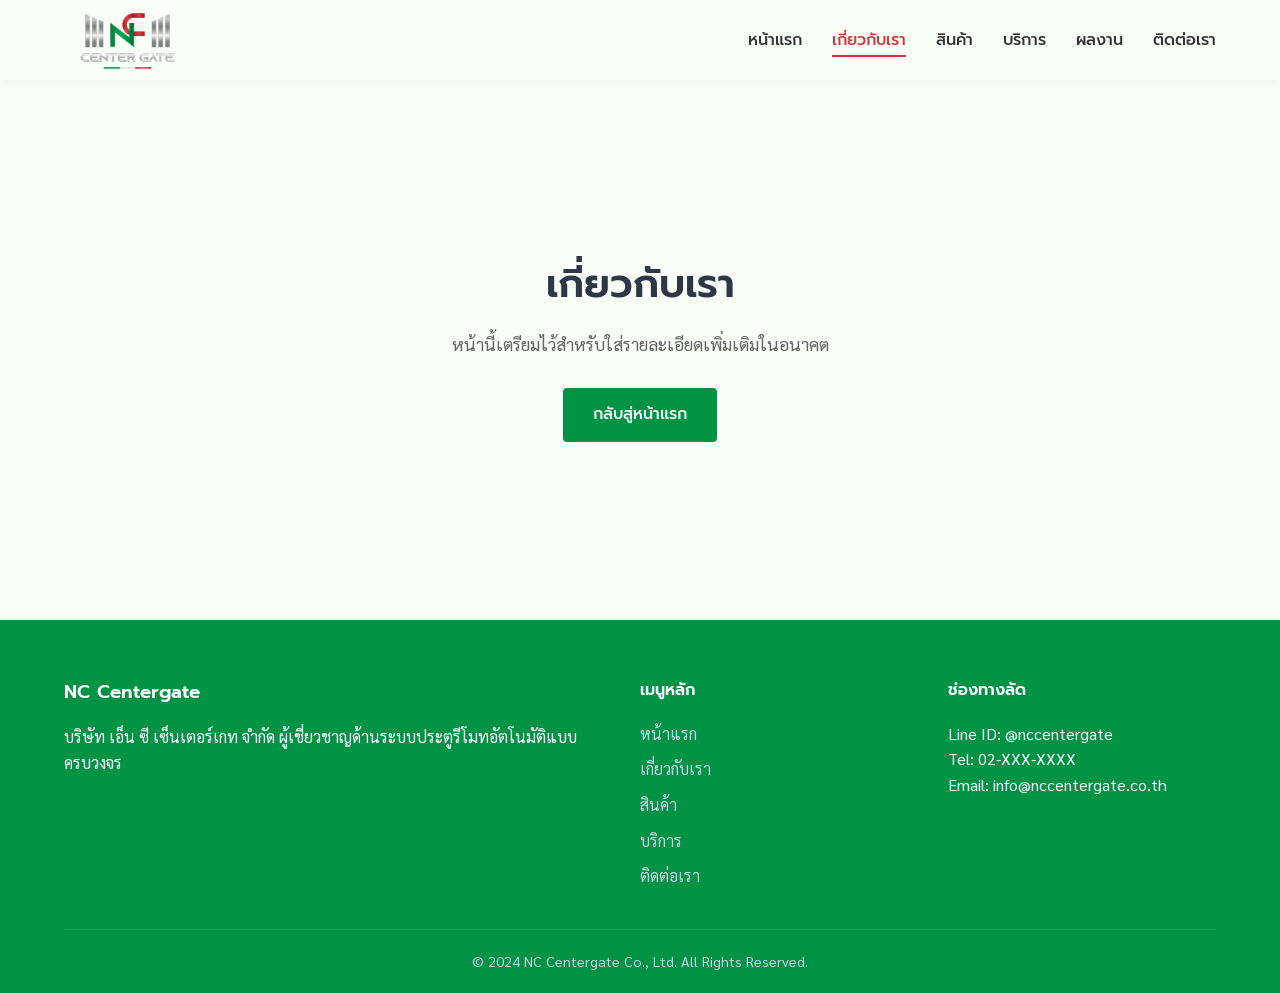
==== about.html @ d9ba2882 "first commit" ====
<!DOCTYPE html>
<html lang="th">
<head>
    <meta charset="UTF-8">
    <meta name="viewport" content="width=device-width, initial-scale=1.0">
    <title>เกี่ยวกับเรา | NC Centergate</title>
    <link rel="stylesheet" href="assets/css/style.css">
    <!-- นำเข้าฟอนต์จาก Google Fonts (Sarabun และ Prompt) -->
    <link href="https://fonts.googleapis.com/css2?family=Prompt:wght@300;400;500;600;700&family=Sarabun:wght@300;400;500;600&display=swap" rel="stylesheet">
</head>
<body>
    <header class="site-header">
        <div class="container header-container">
            <div class="logo">
                <a href="index.html">
                    <img src="assets/images/nccentergate-logo.png" alt="NC Centergate Logo">
                </a>
            </div>
            <!-- ปุ่ม Hamburger สำหรับ Mobile -->
            <button class="mobile-menu-btn" aria-label="Toggle Menu">
                <span></span>
                <span></span>
                <span></span>
            </button>
            <nav class="main-nav">
                <ul>
                    <li><a href="index.html">หน้าแรก</a></li>
                    <li><a href="index.html#about" class="active">เกี่ยวกับเรา</a></li>
                    <li><a href="index.html#products">สินค้า</a></li>
                    <li><a href="index.html#services">บริการ</a></li>
                    <li><a href="index.html#reviews">ผลงาน</a></li>
                    <li><a href="index.html#contact">ติดต่อเรา</a></li>
                </ul>
            </nav>
        </div>
    </header>

    <main style="min-height: 60vh; display: flex; align-items: center; justify-content: center; text-align: center;">
        <div class="container">
            <h1 style="font-size: 2.5rem; margin-bottom: 20px;">เกี่ยวกับเรา</h1>
            <p style="color: var(--text-muted); margin-bottom: 30px; font-size: 1.1rem;">หน้านี้เตรียมไว้สำหรับใส่รายละเอียดเพิ่มเติมในอนาคต</p>
            <a href="index.html" class="btn btn-primary">กลับสู่หน้าแรก</a>
        </div>
    </main>

    <footer class="site-footer">
        <div class="container">
            <div class="footer-grid">
                <div class="footer-about">
                    <h3>NC Centergate</h3>
                    <p>บริษัท เอ็น ซี เซ็นเตอร์เกท จำกัด ผู้เชี่ยวชาญด้านระบบประตูรีโมทอัตโนมัติแบบครบวงจร</p>
                </div>
                <div class="footer-links">
                    <h4>เมนูหลัก</h4>
                    <ul>
                        <li><a href="index.html">หน้าแรก</a></li>
                        <li><a href="index.html#about">เกี่ยวกับเรา</a></li>
                        <li><a href="index.html#products">สินค้า</a></li>
                        <li><a href="index.html#services">บริการ</a></li>
                        <li><a href="index.html#contact">ติดต่อเรา</a></li>
                    </ul>
                </div>
                <div class="footer-contact">
                    <h4>ช่องทางลัด</h4>
                    <p>Line ID: @nccentergate<br>Tel: 02-XXX-XXXX<br>Email: info@nccentergate.co.th</p>
                </div>
            </div>
            <div class="footer-bottom">
                <p>&copy; 2024 NC Centergate Co., Ltd. All Rights Reserved.</p>
            </div>
        </div>
    </footer>

    <script src="assets/js/main.js"></script>
</body>
</html>
---- assets/css/style.css ----
/* 
  ========================================
  CSS Variables & Base Reset
  ========================================
*/
:root {
    /* Color Palette (NC Centergate Branding) */
    --primary-color: #009245; /* สีเขียวจากโลโก้ */
    --primary-light: #0b7f3f;
    --accent-color: #dc323f; /* สีแดงจากโลโก้ */
    --text-heading: #2d3748; /* สีเทาเข้มสำหรับหัวข้อ ดูเป็นทางการ */
    --text-main: #333333;
    --text-muted: #666666;
    --bg-main: rgb(247, 255, 247);
    --bg-light: #f8f9fa;
    --border-color: #e2e8f0;

    /* Typography */
    --font-heading: 'Prompt', sans-serif; /* ฟอนต์หัวข้อ ดูทันสมัย แข็งแรง */
    --font-body: 'Sarabun', sans-serif;   /* ฟอนต์เนื้อหา อ่านง่าย */
    
    /* Spacing & Layout */
    --container-max-width: 1200px;
    --section-padding: 80px 0;
    --transition-speed: 0.3s;
}

/* CSS Reset พื้นฐานเพื่อให้หน้าตาเหมือนกันทุกเบราว์เซอร์ */
* {
    margin: 0;
    padding: 0;
    box-sizing: border-box;
}

html {
    scroll-behavior: smooth; /* เลื่อนหน้าเว็บแบบนุ่มนวลเมื่อคลิกลิงก์ภายในเพจ */
    scroll-padding-top: 80px; /* เผื่อระยะให้หัวข้อพอดีกับความสูงของ Header (80px) */
}

body {
    font-family: var(--font-body);
    color: var(--text-main);
    background-color: var(--bg-main);
    line-height: 1.6;
    font-size: 16px;
}

/* ตั้งค่าพื้นฐานสำหรับหัวข้อ (Headings) */
h1, h2, h3, h4, h5, h6 {
    font-family: var(--font-heading);
    color: var(--text-heading);
    font-weight: 600;
    line-height: 1.3;
    margin-bottom: 1rem;
}

a {
    text-decoration: none;
    color: var(--primary-color);
    transition: color var(--transition-speed) ease;
}

a:hover {
    color: var(--accent-color);
}

ul {
    list-style: none;
}

img {
    max-width: 100%;
    height: auto;
    display: block;
}

/* 
  ========================================
  Layout Utilities (Container & Grid)
  ========================================
*/
/* คอนเทนเนอร์หลักสำหรับจำกัดความกว้างและจัดกึ่งกลางเนื้อหา */
.container {
    width: 90%;
    max-width: var(--container-max-width);
    margin: 0 auto;
}

/* ระยะห่างของแต่ละ Section */
.placeholder-section {
    padding: var(--section-padding);
    text-align: center;
}
.bg-light {
    background-color: var(--bg-light);
}

/* 
  ========================================
  Buttons
  ========================================
*/
.btn {
    display: inline-block;
    padding: 12px 28px;
    font-family: var(--font-heading);
    font-weight: 500;
    border-radius: 4px; /* มุมมนเล็กน้อยดูเป็นทางการ */
    cursor: pointer;
    transition: all var(--transition-speed) ease;
    text-align: center;
    border: 2px solid transparent;
}

.btn-primary {
    background-color: var(--primary-color);
    color: #ffffff;
}
.btn-primary:hover {
    background-color: var(--primary-light);
    color: #ffffff;
    box-shadow: 0 4px 6px rgba(0,0,0,0.1);
}

.btn-outline {
    background-color: transparent;
    color: var(--primary-color);
    border-color: var(--primary-color);
}
.btn-outline:hover {
    background-color: var(--primary-color);
    color: #ffffff;
}

/* 
  ========================================
  Header & Navigation
  ========================================
*/
.site-header {
    background-color: var(--bg-main);
    box-shadow: 0 2px 10px rgba(0,0,0,0.05); /* เงาบางๆ แยกส่วนหัวออกจากเนื้อหา */
    position: sticky; /* ล็อกเมนูไว้ด้านบนเมื่อเลื่อนหน้าจอ */
    top: 0;
    z-index: 1000;
}

.header-container {
    display: flex;
    justify-content: space-between;
    align-items: center;
    height: 80px;
}

.logo img {
    height: 70px; /* ปรับขนาดโลโก้ให้พอดี */
}

/* เมนูหลักสำหรับ Desktop (ใช้ Flexbox ในการจัดเรียงแนวนอน) */
.main-nav ul {
    display: flex;
    gap: 30px; /* ระยะห่างระหว่างเมนู */
}

.main-nav a {
    font-family: var(--font-heading);
    font-weight: 500;
    color: var(--text-main);
    position: relative;
    padding: 5px 0;
}

/* เอฟเฟกต์เส้นใต้เวลาเอาเมาส์ชี้ (Hover Effect) */
.main-nav a::after {
    content: '';
    position: absolute;
    bottom: 0;
    left: 0;
    width: 0;
    height: 2px;
    background-color: var(--accent-color);
    transition: width var(--transition-speed) ease;
}

.main-nav a:hover::after,
.main-nav a.active::after {
    width: 100%;
}

.main-nav a:hover,
.main-nav a.active {
    color: var(--accent-color);
}

/* ปุ่ม Hamburger ซ่อนไว้ในหน้าจอใหญ่ */
.mobile-menu-btn {
    display: none;
    background: none;
    border: none;
    cursor: pointer;
    flex-direction: column;
    gap: 5px;
}

.mobile-menu-btn span {
    display: block;
    width: 25px;
    height: 3px;
    background-color: var(--primary-color);
    transition: all 0.3s;
}

/* 
  ========================================
  Hero Section
  ========================================
*/
.hero-section {
    position: relative;
    padding: 120px 0;
    min-height: 600px;
    display: flex;
    align-items: center;
    justify-content: center;
    background-color: #000;
    overflow: hidden;
}

.hero-slider {
    position: absolute;
    top: 0;
    left: 0;
    width: 100%;
    height: 100%;
    z-index: 1;
}

.slide {
    position: absolute;
    top: 0;
    left: 0;
    width: 100%;
    height: 100%;
    opacity: 0;
    transition: opacity 1.5s ease-in-out;
}

.slide.active {
    opacity: 1;
}

/* ภาพเบลอด้านหลัง (เพื่อให้เต็มจอโดยไม่ผิดสัดส่วน) */
.slide-blur-bg {
    position: absolute;
    top: -5%;
    left: -5%;
    width: 110%;
    height: 110%;
    background-size: cover;
    background-position: center;
    filter: blur(20px);
    opacity: 0.6;
}

/* ภาพคมชัดตรงกลาง */
.slide-img {
    position: absolute;
    top: 0;
    left: 0;
    width: 100%;
    height: 100%;
    background-size: contain;
    background-position: center;
    background-repeat: no-repeat;
    z-index: 2;
}

/* แผ่นฟิล์มสีดำทับบางๆ เพื่อให้ข้อความอ่านง่ายขึ้น */
.slider-overlay {
    position: absolute;
    top: 0;
    left: 0;
    width: 100%;
    height: 100%;
    background-color: rgba(0, 0, 0, 0.4);
    z-index: 3;
}

.hero-container {
    position: relative;
    z-index: 10;
    display: flex;
    flex-direction: column;
    align-items: center;
    text-align: center;
}

.hero-content {
    max-width: 800px;
    margin: 0 auto;
}

.hero-content h1 {
    font-size: 3rem;
    margin-bottom: 20px;
    color: #ffffff;
    text-shadow: 0 2px 6px rgba(0,0,0,0.6);
}

.hero-content p {
    font-size: 1.2rem;
    color: #f8f9fa;
    margin-bottom: 30px;
    text-shadow: 0 1px 4px rgba(0,0,0,0.6);
}

.hero-actions {
    display: flex;
    justify-content: center;
    gap: 15px;
}

.hero-btn-outline {
    border-color: #ffffff;
    color: #ffffff;
}

.hero-btn-outline:hover {
    background-color: #ffffff;
    color: var(--text-main);
}

/* 
  ========================================
  Footer
  ========================================
*/
.site-footer {
    background-color: var(--primary-color);
    color: #ffffff;
    padding: 60px 0 20px;
}

.site-footer h3, 
.site-footer h4 {
    color: #ffffff;
    margin-bottom: 20px;
}

.site-footer a {
    color: #cbd5e1;
}
.site-footer a:hover {
    color: #ffffff;
}

/* ใช้ CSS Grid สำหรับจัดเลย์เอาต์ Footer */
.footer-grid {
    display: grid;
    grid-template-columns: 2fr 1fr 1fr;
    gap: 40px;
    margin-bottom: 40px;
}

.footer-links ul {
    display: flex;
    flex-direction: column;
    gap: 10px;
}

.footer-bottom {
    text-align: center;
    padding-top: 20px;
    border-top: 1px solid rgba(255,255,255,0.1);
    color: #cbd5e1;
    font-size: 0.9rem;
}

/* 
  ========================================
  Section Layouts & Grids
  ========================================
*/
.section-padding {
    padding: var(--section-padding);
}

.section-header {
    text-align: center;
    margin-bottom: 50px;
    max-width: 700px;
    margin-left: auto;
    margin-right: auto;
}

.section-header h2 {
    font-size: 2.2rem;
    position: relative;
    display: inline-block;
    margin-bottom: 20px;
}

.section-header h2::after {
    content: '';
    position: absolute;
    bottom: -8px;
    left: 50%;
    transform: translateX(-50%);
    width: 60px;
    height: 3px;
    background-color: var(--accent-color);
}

.grid-layout {
    display: grid;
    grid-template-columns: repeat(auto-fit, minmax(300px, 1fr));
    gap: 30px;
}

/* 
  ========================================
  Cards (Products, Services, Reviews)
  ========================================
*/
.card {
    background-color: var(--bg-main);
    border-radius: 8px;
    box-shadow: 0 4px 6px rgba(0,0,0,0.05);
    overflow: hidden;
    transition: transform var(--transition-speed) ease, box-shadow var(--transition-speed) ease;
    border: 1px solid var(--border-color);
}

.card:hover {
    transform: translateY(-5px);
    box-shadow: 0 10px 15px rgba(0,0,0,0.1);
}

.card-image {
    background-color: #ffffff;
    height: 220px;
    display: flex;
    align-items: center;
    justify-content: center;
    color: var(--text-muted);
    font-family: var(--font-heading);
    font-size: 1rem;
    border-bottom: 1px solid var(--border-color);
    background-size: contain;
    background-position: center;
    background-repeat: no-repeat;
}

.card-content {
    padding: 25px;
}

.card-content h3 {
    font-size: 1.3rem;
    margin-bottom: 10px;
}

.text-center { text-align: center; }

.service-icon {
    font-size: 3rem;
    margin: 10px 0 20px;
    display: inline-block;
}

.badge {
    display: inline-block;
    background-color: var(--bg-light);
    color: var(--text-muted);
    font-size: 0.8rem;
    padding: 4px 12px;
    border-radius: 20px;
    margin-bottom: 15px;
    border: 1px solid var(--border-color);
}

.text-small {
    font-size: 0.95rem;
    color: var(--text-muted);
}

/* 
  ========================================
  Contact Form Section
  ========================================
*/
.contact-wrapper {
    display: grid;
    grid-template-columns: 1fr 1fr;
    background-color: var(--bg-main);
    border-radius: 12px;
    box-shadow: 0 8px 20px rgba(0,0,0,0.05);
    overflow: hidden;
}

.contact-info-block {
    padding: 40px;
    background-color: var(--primary-color);
    color: #ffffff;
}

.contact-info-block h2 {
    color: #ffffff;
}

.contact-info-block h2::after {
    left: 0;
    transform: none;
    background-color: #ffffff;
}

.contact-details {
    margin: 30px 0;
}

.contact-details li {
    margin-bottom: 15px;
    font-size: 1.05rem;
}

.map-placeholder {
    background-color: rgba(255,255,255,0.15);
    height: 200px;
    border-radius: 8px;
    display: flex;
    align-items: center;
    justify-content: center;
    font-size: 0.9rem;
    border: 1px dashed rgba(255,255,255,0.4);
}

.contact-form-block {
    padding: 40px;
}

.form-group {
    margin-bottom: 20px;
}

.form-group label {
    display: block;
    margin-bottom: 8px;
    font-weight: 500;
    color: var(--text-heading);
}

.custom-form input,
.custom-form select,
.custom-form textarea {
    width: 100%;
    padding: 12px 15px;
    border: 1px solid var(--border-color);
    border-radius: 4px;
    font-family: var(--font-body);
    font-size: 1rem;
    transition: border-color var(--transition-speed) ease;
}

.custom-form input:focus,
.custom-form select:focus,
.custom-form textarea:focus {
    outline: none;
    border-color: var(--primary-color);
}

/* 
  ========================================
  Responsive Design (Mobile & Tablet)
  ========================================
*/
@media (max-width: 992px) {
    .hero-container {
        grid-template-columns: 1fr; /* เปลี่ยนเป็น 1 คอลัมน์ (บน-ล่าง) */
        text-align: center;
    }
    
    .hero-actions {
        justify-content: center;
    }
    
    .footer-grid {
        grid-template-columns: 1fr 1fr; /* Footer เป็น 2 คอลัมน์ใน Tablet */
    }

    .contact-wrapper {
        grid-template-columns: 1fr; /* Contact ฟอร์มเป็น 1 คอลัมน์ */
    }
}

@media (max-width: 768px) {
    /* แสดงปุ่ม Hamburger */
    .mobile-menu-btn {
        display: flex;
    }
    
    /* ซ่อนเมนูหลักและเตรียมปรับให้เป็น Sidebar หรือ Dropdown ผ่าน JS (เบื้องต้นซ่อนก่อน) */
    .main-nav {
        display: none; 
        position: absolute;
        top: 80px;
        left: 0;
        width: 100%;
        background-color: var(--bg-main);
        box-shadow: 0 4px 6px rgba(0,0,0,0.1);
        padding: 20px 0;
    }
    
    .main-nav.active {
        display: block; /* คลาสนี้จะถูกสลับโดย JavaScript */
    }
    
    .main-nav ul {
        flex-direction: column;
        align-items: center;
        gap: 20px;
    }
    
    .hero-content h1 {
        font-size: 2rem;
    }
    
    .footer-grid {
        grid-template-columns: 1fr; /* Footer เป็น 1 คอลัมน์ใน Mobile */
        text-align: center;
    }
}
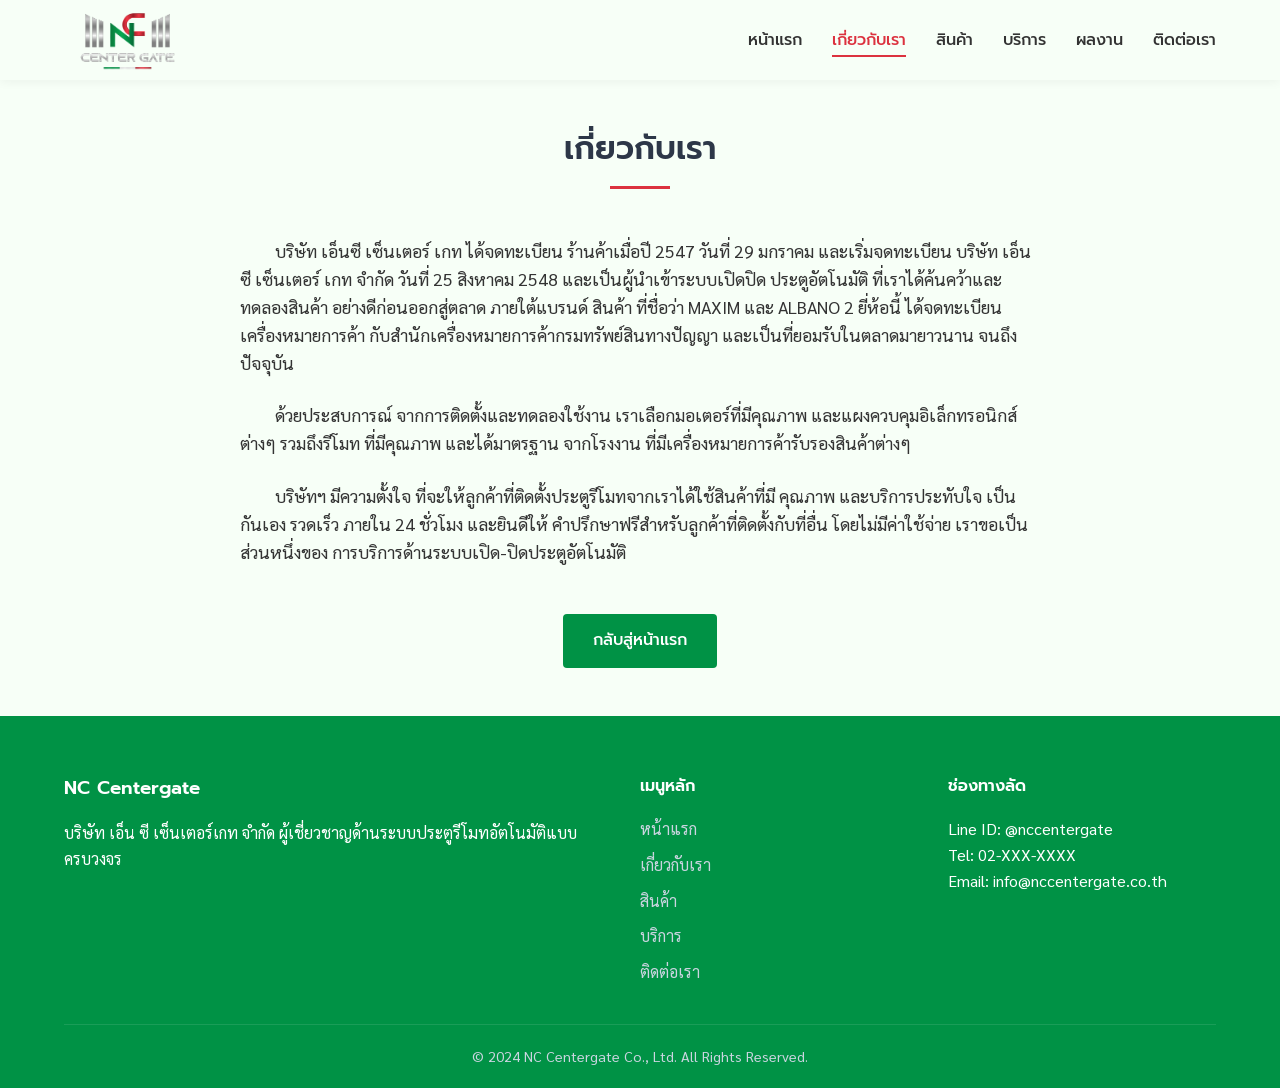
==== commit 53e39b41: "18062026" ====
--- a/about.html
+++ b/about.html
@@ -35,11 +35,24 @@
         </div>
     </header>
 
-    <main style="min-height: 60vh; display: flex; align-items: center; justify-content: center; text-align: center;">
+    <main class="page-content py-5">
         <div class="container">
-            <h1 style="font-size: 2.5rem; margin-bottom: 20px;">เกี่ยวกับเรา</h1>
-            <p style="color: var(--text-muted); margin-bottom: 30px; font-size: 1.1rem;">หน้านี้เตรียมไว้สำหรับใส่รายละเอียดเพิ่มเติมในอนาคต</p>
-            <a href="index.html" class="btn btn-primary">กลับสู่หน้าแรก</a>
+            <div class="section-header text-center mb-5">
+                <h1 class="section-title">เกี่ยวกับเรา</h1>
+                <div class="title-underline"></div>
+            </div>
+            
+            <div class="about-text-content">
+                <p>บริษัท เอ็นซี เซ็นเตอร์ เกท ได้จดทะเบียน ร้านค้าเมื่อปี 2547 วันที่ 29 มกราคม และเริ่มจดทะเบียน บริษัท เอ็นซี เซ็นเตอร์ เกท จำกัด วันที่ 25 สิงหาคม 2548 และเป็นผู้นำเข้าระบบเปิดปิด ประตูอัตโนมัติ ที่เราได้ค้นคว้าและทดลองสินค้า อย่างดีก่อนออกสู่ตลาด ภายใต้แบรนด์ สินค้า ที่ชื่อว่า MAXIM และ ALBANO 2 ยี่ห้อนี้ ได้จดทะเบียนเครื่องหมายการค้า กับสำนักเครื่องหมายการค้ากรมทรัพย์สินทางปัญญา และเป็นที่ยอมรับในตลาดมายาวนาน จนถึงปัจจุบัน</p>
+                
+                <p>ด้วยประสบการณ์ จากการติดตั้งและทดลองใช้งาน เราเลือกมอเตอร์ที่มีคุณภาพ และแผงควบคุมอิเล็กทรอนิกส์ ต่างๆ รวมถึงรีโมท ที่มีคุณภาพ และได้มาตรฐาน จากโรงงาน ที่มีเครื่องหมายการค้ารับรองสินค้าต่างๆ</p>
+                
+                <p>บริษัทฯ มีความตั้งใจ ที่จะให้ลูกค้าที่ติดตั้งประตูรีโมทจากเราได้ใช้สินค้าที่มี คุณภาพ และบริการประทับใจ เป็นกันเอง รวดเร็ว ภายใน 24 ชั่วโมง และยินดีให้ คำปรึกษาฟรีสำหรับลูกค้าที่ติดตั้งกับที่อื่น โดยไม่มีค่าใช้จ่าย เราขอเป็นส่วนหนึ่งของ การบริการด้านระบบเปิด-ปิดประตูอัตโนมัติ</p>
+            </div>
+            
+            <div class="text-center mt-5">
+                <a href="index.html" class="btn btn-primary">กลับสู่หน้าแรก</a>
+            </div>
         </div>
     </main>
 
--- a/assets/css/style.css
+++ b/assets/css/style.css
@@ -429,6 +429,8 @@
     overflow: hidden;
     transition: transform var(--transition-speed) ease, box-shadow var(--transition-speed) ease;
     border: 1px solid var(--border-color);
+    display: flex;
+    flex-direction: column;
 }
 
 .card:hover {
@@ -449,18 +451,56 @@
     background-size: contain;
     background-position: center;
     background-repeat: no-repeat;
+    flex-shrink: 0;
 }
 
 .card-content {
     padding: 25px;
+    display: flex;
+    flex-direction: column;
+    flex-grow: 1;
+    gap: 15px;
 }
 
 .card-content h3 {
     font-size: 1.3rem;
-    margin-bottom: 10px;
+    margin: 0;
+}
+
+.card-content .btn {
+    margin-top: auto;
 }
 
 .text-center { text-align: center; }
+
+/* Spacing Utilities */
+.py-5 { padding-top: 3rem; padding-bottom: 3rem; }
+.mt-5 { margin-top: 3rem; }
+.mb-5 { margin-bottom: 3rem; }
+
+.page-content {
+    background-color: var(--bg-main);
+}
+
+.about-text-content {
+    max-width: 800px;
+    margin: 0 auto;
+    text-align: left;
+}
+
+.about-text-content p {
+    margin-bottom: 1.5rem;
+    font-size: 1.1rem;
+    color: var(--text-main);
+    text-indent: 2em; /* ย่อหน้าบรรทัดแรก */
+}
+
+.title-underline {
+    width: 60px;
+    height: 3px;
+    background-color: var(--accent-color);
+    margin: 10px auto 0;
+}
 
 .service-icon {
     font-size: 3rem;
@@ -628,4 +668,361 @@
         grid-template-columns: 1fr; /* Footer เป็น 1 คอลัมน์ใน Mobile */
         text-align: center;
     }
-}+}
+
+/* 
+  ========================================
+  Product Details Layout
+  ========================================
+*/
+.product-detail-layout {
+    display: grid;
+    grid-template-columns: 1fr 1fr;
+    gap: 40px;
+    align-items: start;
+    background-color: var(--bg-main);
+    border-radius: 8px;
+    box-shadow: 0 4px 6px rgba(0,0,0,0.05);
+    padding: 30px;
+    border: 1px solid var(--border-color);
+}
+
+.product-detail-image img {
+    width: 100%;
+    height: auto;
+    border-radius: 8px;
+    object-fit: contain;
+    max-height: 400px;
+    background-color: #fff;
+    padding: 20px;
+    border: 1px solid var(--border-color);
+}
+
+.product-detail-info h2 {
+    font-family: var(--font-heading);
+    color: var(--primary-color);
+    font-size: 2.2rem;
+    margin-bottom: 5px;
+}
+
+.product-subtitle {
+    color: var(--text-muted);
+    font-family: var(--font-body);
+    font-size: 1.2rem;
+    margin-bottom: 20px;
+    font-weight: 400;
+}
+
+.product-description {
+    font-size: 1.1rem;
+    line-height: 1.8;
+    margin-bottom: 30px;
+    color: var(--text-main);
+}
+
+.product-features, .product-specs {
+    margin-bottom: 30px;
+}
+
+.product-features h3, .product-specs h3 {
+    font-family: var(--font-heading);
+    color: var(--text-heading);
+    border-bottom: 2px solid var(--primary-color);
+    display: inline-block;
+    padding-bottom: 5px;
+    margin-bottom: 15px;
+}
+
+.feature-list {
+    list-style-type: none;
+    padding-left: 0;
+}
+
+.feature-list li {
+    position: relative;
+    padding-left: 25px;
+    margin-bottom: 10px;
+    color: var(--text-main);
+}
+
+.feature-list li::before {
+    content: '✓';
+    position: absolute;
+    left: 0;
+    color: var(--primary-color);
+    font-weight: bold;
+}
+
+.spec-table {
+    width: 100%;
+    border-collapse: collapse;
+}
+
+.spec-table th, .spec-table td {
+    padding: 12px 15px;
+    border-bottom: 1px solid var(--border-color);
+    text-align: left;
+}
+
+.spec-table th {
+    font-family: var(--font-heading);
+    color: var(--text-heading);
+    width: 40%;
+    background-color: var(--bg-light);
+}
+
+/* Breadcrumb Styling */
+.breadcrumb-container {
+    padding: 20px 0;
+    border-bottom: 1px solid var(--border-color);
+    background-color: #ffffff;
+}
+
+.btn-back {
+    display: inline-flex;
+    align-items: center;
+    color: var(--text-muted);
+    font-size: 0.95rem;
+    font-weight: 500;
+    transition: color var(--transition-speed);
+}
+
+.btn-back .icon {
+    font-size: 1.2rem;
+    margin-right: 8px;
+}
+
+.btn-back:hover {
+    color: var(--primary-color);
+}
+
+/* Image Gallery (Shopee/Lazada style) */
+.product-gallery-section {
+    display: flex;
+    flex-direction: column;
+    gap: 15px;
+}
+
+.product-main-image {
+    width: 100%;
+    border-radius: 8px;
+    border: 1px solid var(--border-color);
+    background-color: #fff;
+    padding: 15px;
+    display: flex;
+    justify-content: center;
+    align-items: center;
+    overflow: hidden;
+    aspect-ratio: 1 / 1;
+}
+
+.product-main-image img {
+    max-width: 100%;
+    max-height: 100%;
+    object-fit: contain;
+    transition: opacity 0.3s ease;
+}
+
+.product-thumbnails {
+    display: flex;
+    gap: 10px;
+    overflow-x: auto;
+    padding-bottom: 5px; /* for scrollbar space if needed */
+}
+
+.thumbnail-item {
+    width: 80px;
+    height: 80px;
+    border-radius: 6px;
+    border: 2px solid transparent;
+    cursor: pointer;
+    overflow: hidden;
+    background-color: #fff;
+    padding: 5px;
+    flex-shrink: 0;
+    transition: border-color 0.2s;
+}
+
+.thumbnail-item img {
+    width: 100%;
+    height: 100%;
+    object-fit: contain;
+}
+
+.thumbnail-item.active {
+    border-color: var(--primary-color);
+}
+
+.thumbnail-item:hover {
+    border-color: var(--primary-light);
+}
+
+@media (max-width: 992px) {
+    .product-detail-layout {
+        grid-template-columns: 1fr;
+    }
+}
+/* Variant Selector */
+.variant-selector-container {
+    margin-bottom: 25px;
+    padding: 15px;
+    background-color: var(--bg-light);
+    border-radius: 8px;
+    border: 1px solid var(--border-color);
+}
+
+.variant-label {
+    font-weight: 500;
+    margin-bottom: 10px;
+    color: var(--text-heading);
+}
+
+.variant-buttons {
+    display: flex;
+    flex-wrap: wrap;
+    gap: 10px;
+    margin-bottom: 10px;
+}
+
+.btn-variant {
+    padding: 8px 16px;
+    border: 1px solid var(--border-color);
+    background-color: #fff;
+    border-radius: 4px;
+    cursor: pointer;
+    font-family: var(--font-body);
+    font-size: 1rem;
+    color: var(--text-main);
+    transition: all var(--transition-speed);
+}
+
+.btn-variant:hover {
+    border-color: var(--primary-light);
+    color: var(--primary-color);
+}
+
+.btn-variant.active {
+    border-color: var(--primary-color);
+    background-color: var(--primary-color);
+    color: #fff;
+}
+
+.btn-compare {
+    background-color: #f8f9fa;
+    border: 1px dashed var(--border-color);
+    color: var(--text-muted);
+    font-family: var(--font-body);
+    font-size: 0.9rem;
+    padding: 6px 12px;
+    border-radius: 4px;
+    cursor: pointer;
+    display: inline-flex;
+    align-items: center;
+    transition: all var(--transition-speed);
+    text-decoration: none;
+    margin-top: 5px;
+}
+
+.btn-compare:hover {
+    color: var(--primary-color);
+    border-color: var(--primary-color);
+    background-color: #fff;
+}
+
+/* Compare Modal */
+.modal-overlay {
+    position: fixed;
+    top: 0;
+    left: 0;
+    width: 100%;
+    height: 100%;
+    background-color: rgba(0,0,0,0.6);
+    z-index: 2000;
+    display: flex;
+    align-items: center;
+    justify-content: center;
+    opacity: 0;
+    visibility: hidden;
+    transition: all 0.3s ease;
+}
+
+.modal-overlay.active {
+    opacity: 1;
+    visibility: visible;
+}
+
+.modal-content {
+    background-color: #fff;
+    width: 90%;
+    max-width: 800px;
+    border-radius: 8px;
+    box-shadow: 0 10px 30px rgba(0,0,0,0.2);
+    transform: translateY(-20px);
+    transition: transform 0.3s ease;
+    max-height: 90vh;
+    display: flex;
+    flex-direction: column;
+}
+
+.modal-overlay.active .modal-content {
+    transform: translateY(0);
+}
+
+.modal-header {
+    padding: 20px;
+    border-bottom: 1px solid var(--border-color);
+    display: flex;
+    justify-content: space-between;
+    align-items: center;
+}
+
+.modal-header h2 {
+    margin: 0;
+    font-size: 1.5rem;
+    color: var(--text-heading);
+}
+
+.close-modal {
+    font-size: 2rem;
+    cursor: pointer;
+    line-height: 1;
+    color: var(--text-muted);
+    transition: color 0.2s;
+}
+
+.close-modal:hover {
+    color: var(--accent-color);
+}
+
+.modal-body {
+    padding: 20px;
+    overflow-y: auto;
+}
+
+.table-responsive {
+    overflow-x: auto;
+}
+
+.compare-table {
+    width: 100%;
+    min-width: 600px;
+}
+
+.compare-table th, .compare-table td {
+    padding: 12px;
+    border: 1px solid var(--border-color);
+    text-align: center;
+}
+
+.compare-table th {
+    background-color: var(--bg-light);
+}
+
+.compare-table th:first-child {
+    text-align: left;
+    width: 30%;
+}
+
+.compare-table td {
+    color: var(--text-main);
+}
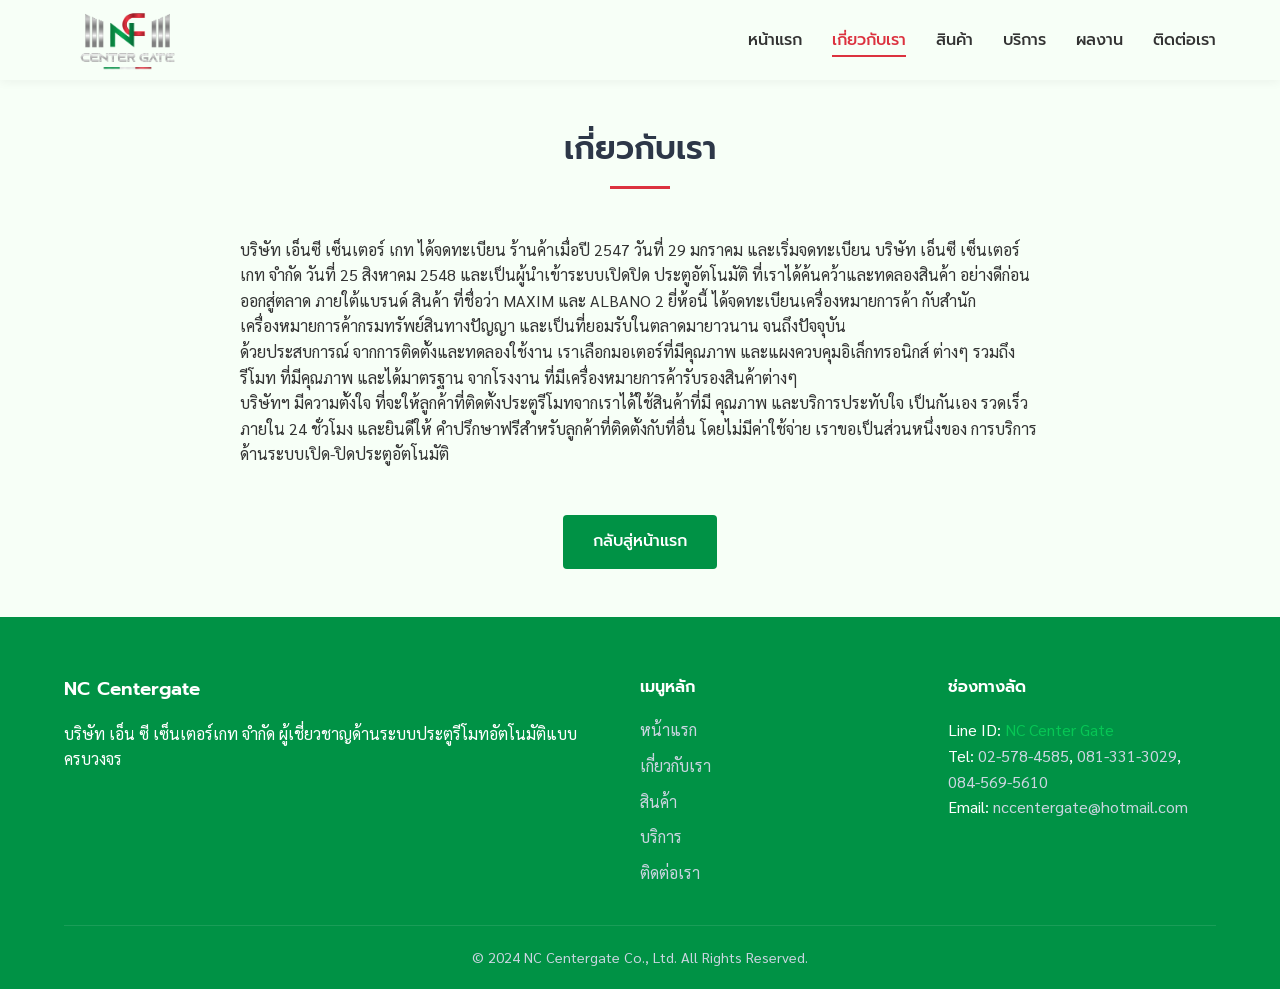
==== commit dff707c2: "19062026" ====
--- a/about.html
+++ b/about.html
@@ -4,6 +4,8 @@
     <meta charset="UTF-8">
     <meta name="viewport" content="width=device-width, initial-scale=1.0">
     <title>เกี่ยวกับเรา | NC Centergate</title>
+    <meta name="description" content="ทำความรู้จักกับ บริษัท เอ็น ซี เซ็นเตอร์เกท จำกัด ผู้นำเข้าและจดทะเบียนเครื่องหมายการค้าแบรนด์มอเตอร์ประตูอัตโนมัติ MAXIM และ ALBANO ที่เป็นที่ยอมรับมายาวนาน">
+    <meta name="keywords" content="เกี่ยวกับ NC Centergate, บริษัทประตูรีโมท, ผู้นำเข้าประตูรีโมท, มอเตอร์ประตูอัตโนมัติ">
     <link rel="stylesheet" href="assets/css/style.css">
     <!-- นำเข้าฟอนต์จาก Google Fonts (Sarabun และ Prompt) -->
     <link href="https://fonts.googleapis.com/css2?family=Prompt:wght@300;400;500;600;700&family=Sarabun:wght@300;400;500;600&display=swap" rel="stylesheet">
@@ -13,7 +15,7 @@
         <div class="container header-container">
             <div class="logo">
                 <a href="index.html">
-                    <img src="assets/images/nccentergate-logo.png" alt="NC Centergate Logo">
+                    <img src="assets/images/home/nccentergate-logo.png" alt="NC Centergate Logo">
                 </a>
             </div>
             <!-- ปุ่ม Hamburger สำหรับ Mobile -->
@@ -56,33 +58,7 @@
         </div>
     </main>
 
-    <footer class="site-footer">
-        <div class="container">
-            <div class="footer-grid">
-                <div class="footer-about">
-                    <h3>NC Centergate</h3>
-                    <p>บริษัท เอ็น ซี เซ็นเตอร์เกท จำกัด ผู้เชี่ยวชาญด้านระบบประตูรีโมทอัตโนมัติแบบครบวงจร</p>
-                </div>
-                <div class="footer-links">
-                    <h4>เมนูหลัก</h4>
-                    <ul>
-                        <li><a href="index.html">หน้าแรก</a></li>
-                        <li><a href="index.html#about">เกี่ยวกับเรา</a></li>
-                        <li><a href="index.html#products">สินค้า</a></li>
-                        <li><a href="index.html#services">บริการ</a></li>
-                        <li><a href="index.html#contact">ติดต่อเรา</a></li>
-                    </ul>
-                </div>
-                <div class="footer-contact">
-                    <h4>ช่องทางลัด</h4>
-                    <p>Line ID: @nccentergate<br>Tel: 02-XXX-XXXX<br>Email: info@nccentergate.co.th</p>
-                </div>
-            </div>
-            <div class="footer-bottom">
-                <p>&copy; 2024 NC Centergate Co., Ltd. All Rights Reserved.</p>
-            </div>
-        </div>
-    </footer>
+    <site-footer></site-footer>
 
     <script src="assets/js/main.js"></script>
 </body>
--- a/assets/css/style.css
+++ b/assets/css/style.css
@@ -488,11 +488,119 @@
     text-align: left;
 }
 
-.about-text-content p {
-    margin-bottom: 1.5rem;
-    font-size: 1.1rem;
-    color: var(--text-main);
-    text-indent: 2em; /* ย่อหน้าบรรทัดแรก */
+/* Minimal Work Grid with Dynamic Hover Effect */
+.minimal-work-grid {
+    display: grid;
+    grid-template-columns: repeat(auto-fill, minmax(220px, 1fr));
+    gap: 15px;
+    transition: all 0.5s ease;
+}
+
+.work-item {
+    position: relative;
+    aspect-ratio: 4 / 3;
+    overflow: hidden;
+    border-radius: 12px;
+    background-color: #eee;
+    transition: all 0.5s cubic-bezier(0.165, 0.84, 0.44, 1);
+    cursor: zoom-in;
+    z-index: 1;
+}
+
+.work-item img {
+    width: 100%;
+    height: 100%;
+    object-fit: cover;
+    transition: transform 0.8s cubic-bezier(0.165, 0.84, 0.44, 1);
+}
+
+/* Hover Effect: The "Fluid" Look */
+.minimal-work-grid:has(.work-item:hover) .work-item:not(:hover) {
+    opacity: 0.6;
+    transform: scale(0.96);
+    filter: blur(2px) grayscale(0.3);
+}
+
+.work-item:hover {
+    transform: scale(1.05);
+    z-index: 10;
+    box-shadow: 0 20px 40px rgba(0,0,0,0.3);
+}
+
+.work-item:hover img {
+    transform: scale(1.15); /* Zoom in to see details */
+}
+
+/* Lightbox Styles */
+.lightbox-overlay {
+    position: fixed;
+    top: 0;
+    left: 0;
+    width: 100%;
+    height: 100%;
+    background-color: rgba(0, 0, 0, 0.95);
+    display: none;
+    justify-content: center;
+    align-items: center;
+    z-index: 3000;
+    padding: 40px;
+    cursor: zoom-out;
+}
+
+.lightbox-img {
+    max-width: 95%;
+    max-height: 95%;
+    object-fit: contain;
+    border-radius: 4px;
+    box-shadow: 0 0 30px rgba(0,0,0,0.5);
+    transform: scale(0.9);
+    transition: transform 0.3s ease;
+}
+
+.lightbox-overlay.active {
+    display: flex;
+}
+
+.lightbox-overlay.active .lightbox-img {
+    transform: scale(1);
+}
+
+.close-lightbox {
+    position: absolute;
+    top: 20px;
+    right: 30px;
+    color: #fff;
+    font-size: 40px;
+    font-weight: bold;
+    cursor: pointer;
+}
+
+/* Mobile Adjustments */
+@media (max-width: 768px) {
+    .minimal-work-grid {
+        grid-template-columns: repeat(2, 1fr);
+        gap: 10px;
+    }
+    
+    .lightbox-overlay {
+        padding: 10px;
+    }
+    
+    .work-item:active {
+        transform: scale(1.03);
+    }
+    
+    .minimal-work-grid:has(.work-item:hover) .work-item:not(:hover) {
+        opacity: 0.8;
+        transform: scale(1);
+        filter: none;
+    }
+}
+
+@media (max-width: 480px) {
+    .minimal-work-grid {
+        grid-template-columns: 1fr;
+    }
 }
 
 .title-underline {
@@ -627,8 +735,8 @@
         grid-template-columns: 1fr 1fr; /* Footer เป็น 2 คอลัมน์ใน Tablet */
     }
 
-    .contact-wrapper {
-        grid-template-columns: 1fr; /* Contact ฟอร์มเป็น 1 คอลัมน์ */
+    .contact-wrapper, .contact-grid {
+        grid-template-columns: 1fr !important; /* Contact ฟอร์มและ Grid เป็น 1 คอลัมน์ */
     }
 }
 
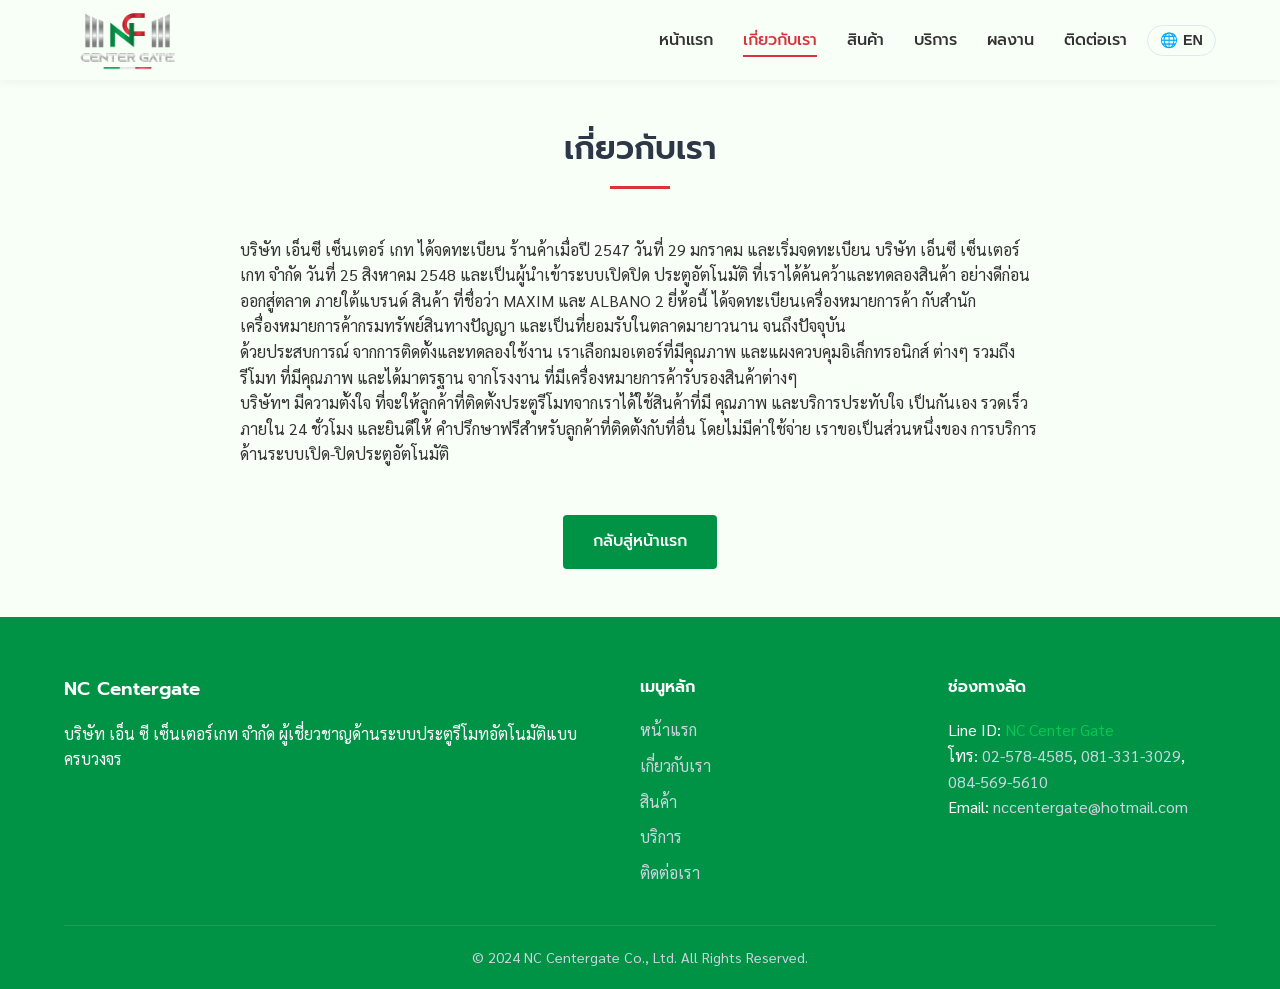
==== commit ee4c35ee: "19062026_2" ====
--- a/about.html
+++ b/about.html
@@ -7,10 +7,16 @@
     <meta name="description" content="ทำความรู้จักกับ บริษัท เอ็น ซี เซ็นเตอร์เกท จำกัด ผู้นำเข้าและจดทะเบียนเครื่องหมายการค้าแบรนด์มอเตอร์ประตูอัตโนมัติ MAXIM และ ALBANO ที่เป็นที่ยอมรับมายาวนาน">
     <meta name="keywords" content="เกี่ยวกับ NC Centergate, บริษัทประตูรีโมท, ผู้นำเข้าประตูรีโมท, มอเตอร์ประตูอัตโนมัติ">
     <link rel="stylesheet" href="assets/css/style.css">
-    <!-- นำเข้าฟอนต์จาก Google Fonts (Sarabun และ Prompt) -->
     <link href="https://fonts.googleapis.com/css2?family=Prompt:wght@300;400;500;600;700&family=Sarabun:wght@300;400;500;600&display=swap" rel="stylesheet">
 </head>
 <body>
+    <script>
+        if (localStorage.getItem('lang') === 'en') {
+            document.body.classList.add('lang-en');
+        } else {
+            document.body.classList.add('lang-th');
+        }
+    </script>
     <header class="site-header">
         <div class="container header-container">
             <div class="logo">
@@ -18,42 +24,57 @@
                     <img src="assets/images/home/nccentergate-logo.png" alt="NC Centergate Logo">
                 </a>
             </div>
-            <!-- ปุ่ม Hamburger สำหรับ Mobile -->
-            <button class="mobile-menu-btn" aria-label="Toggle Menu">
-                <span></span>
-                <span></span>
-                <span></span>
-            </button>
-            <nav class="main-nav">
-                <ul>
-                    <li><a href="index.html">หน้าแรก</a></li>
-                    <li><a href="index.html#about" class="active">เกี่ยวกับเรา</a></li>
-                    <li><a href="index.html#products">สินค้า</a></li>
-                    <li><a href="index.html#services">บริการ</a></li>
-                    <li><a href="index.html#reviews">ผลงาน</a></li>
-                    <li><a href="index.html#contact">ติดต่อเรา</a></li>
-                </ul>
-            </nav>
+            <div class="header-right" style="display: flex; align-items: center; gap: 20px;">
+                <nav class="main-nav">
+                    <ul>
+                        <li><a href="index.html"><span class="lang-th">หน้าแรก</span><span class="lang-en">Home</span></a></li>
+                        <li><a href="index.html#about" class="active"><span class="lang-th">เกี่ยวกับเรา</span><span class="lang-en">About Us</span></a></li>
+                        <li><a href="index.html#products"><span class="lang-th">สินค้า</span><span class="lang-en">Products</span></a></li>
+                        <li><a href="index.html#services"><span class="lang-th">บริการ</span><span class="lang-en">Services</span></a></li>
+                        <li><a href="index.html#reviews"><span class="lang-th">ผลงาน</span><span class="lang-en">Gallery</span></a></li>
+                        <li><a href="index.html#contact"><span class="lang-th">ติดต่อเรา</span><span class="lang-en">Contact Us</span></a></li>
+                    </ul>
+                </nav>
+                <div class="lang-switcher">
+                    <button onclick="toggleLanguage()" class="btn-lang" aria-label="Toggle Language">
+                        🌐 <span class="lang-th">EN</span><span class="lang-en">TH</span>
+                    </button>
+                </div>
+                <button class="mobile-menu-btn" aria-label="Toggle Menu">
+                    <span></span>
+                    <span></span>
+                    <span></span>
+                </button>
+            </div>
         </div>
     </header>
 
     <main class="page-content py-5">
         <div class="container">
             <div class="section-header text-center mb-5">
-                <h1 class="section-title">เกี่ยวกับเรา</h1>
+                <h1 class="section-title"><span class="lang-th">เกี่ยวกับเรา</span><span class="lang-en">About Us</span></h1>
                 <div class="title-underline"></div>
             </div>
             
             <div class="about-text-content">
-                <p>บริษัท เอ็นซี เซ็นเตอร์ เกท ได้จดทะเบียน ร้านค้าเมื่อปี 2547 วันที่ 29 มกราคม และเริ่มจดทะเบียน บริษัท เอ็นซี เซ็นเตอร์ เกท จำกัด วันที่ 25 สิงหาคม 2548 และเป็นผู้นำเข้าระบบเปิดปิด ประตูอัตโนมัติ ที่เราได้ค้นคว้าและทดลองสินค้า อย่างดีก่อนออกสู่ตลาด ภายใต้แบรนด์ สินค้า ที่ชื่อว่า MAXIM และ ALBANO 2 ยี่ห้อนี้ ได้จดทะเบียนเครื่องหมายการค้า กับสำนักเครื่องหมายการค้ากรมทรัพย์สินทางปัญญา และเป็นที่ยอมรับในตลาดมายาวนาน จนถึงปัจจุบัน</p>
-                
-                <p>ด้วยประสบการณ์ จากการติดตั้งและทดลองใช้งาน เราเลือกมอเตอร์ที่มีคุณภาพ และแผงควบคุมอิเล็กทรอนิกส์ ต่างๆ รวมถึงรีโมท ที่มีคุณภาพ และได้มาตรฐาน จากโรงงาน ที่มีเครื่องหมายการค้ารับรองสินค้าต่างๆ</p>
-                
-                <p>บริษัทฯ มีความตั้งใจ ที่จะให้ลูกค้าที่ติดตั้งประตูรีโมทจากเราได้ใช้สินค้าที่มี คุณภาพ และบริการประทับใจ เป็นกันเอง รวดเร็ว ภายใน 24 ชั่วโมง และยินดีให้ คำปรึกษาฟรีสำหรับลูกค้าที่ติดตั้งกับที่อื่น โดยไม่มีค่าใช้จ่าย เราขอเป็นส่วนหนึ่งของ การบริการด้านระบบเปิด-ปิดประตูอัตโนมัติ</p>
+                <div class="lang-th">
+                    <p>บริษัท เอ็นซี เซ็นเตอร์ เกท ได้จดทะเบียน ร้านค้าเมื่อปี 2547 วันที่ 29 มกราคม และเริ่มจดทะเบียน บริษัท เอ็นซี เซ็นเตอร์ เกท จำกัด วันที่ 25 สิงหาคม 2548 และเป็นผู้นำเข้าระบบเปิดปิด ประตูอัตโนมัติ ที่เราได้ค้นคว้าและทดลองสินค้า อย่างดีก่อนออกสู่ตลาด ภายใต้แบรนด์ สินค้า ที่ชื่อว่า MAXIM และ ALBANO 2 ยี่ห้อนี้ ได้จดทะเบียนเครื่องหมายการค้า กับสำนักเครื่องหมายการค้ากรมทรัพย์สินทางปัญญา และเป็นที่ยอมรับในตลาดมายาวนาน จนถึงปัจจุบัน</p>
+                    
+                    <p>ด้วยประสบการณ์ จากการติดตั้งและทดลองใช้งาน เราเลือกมอเตอร์ที่มีคุณภาพ และแผงควบคุมอิเล็กทรอนิกส์ ต่างๆ รวมถึงรีโมท ที่มีคุณภาพ และได้มาตรฐาน จากโรงงาน ที่มีเครื่องหมายการค้ารับรองสินค้าต่างๆ</p>
+                    
+                    <p>บริษัทฯ มีความตั้งใจ ที่จะให้ลูกค้าที่ติดตั้งประตูรีโมทจากเราได้ใช้สินค้าที่มี คุณภาพ และบริการประทับใจ เป็นกันเอง รวดเร็ว ภายใน 24 ชั่วโมง และยินดีให้ คำปรึกษาฟรีสำหรับลูกค้าที่ติดตั้งกับที่อื่น โดยไม่มีค่าใช้จ่าย เราขอเป็นส่วนหนึ่งของ การบริการด้านระบบเปิด-ปิดประตูอัตโนมัติ</p>
+                </div>
+                <div class="lang-en">
+                    <p>NC Centergate registered as a retail business on January 29, 2004, and officially incorporated as NC Centergate Co., Ltd. on August 25, 2005. We are a premier importer of automatic gate systems, researching and thoroughly testing all products before introducing them to the market. Our registered trademark brands, MAXIM and ALBANO, have been recognized and trusted in the market for a long time.</p>
+                    
+                    <p>Based on our extensive installation and testing experience, we select only high-quality motors, electronic control boards, and remotes certified by standardized manufacturers.</p>
+                    
+                    <p>We are dedicated to providing our clients with top-quality products and warm, impressive, and fast after-sales services within 24 hours. We are also happy to provide free advice to customers who installed systems elsewhere. We are proud to be your trusted partner in automatic gate solutions.</p>
+                </div>
             </div>
             
             <div class="text-center mt-5">
-                <a href="index.html" class="btn btn-primary">กลับสู่หน้าแรก</a>
+                <a href="index.html" class="btn btn-primary"><span class="lang-th">กลับสู่หน้าแรก</span><span class="lang-en">Back to Home</span></a>
             </div>
         </div>
     </main>
--- a/assets/css/style.css
+++ b/assets/css/style.css
@@ -1,31 +1,24 @@
-/* 
-  ========================================
-  CSS Variables & Base Reset
-  ========================================
-*/
+
 :root {
-    /* Color Palette (NC Centergate Branding) */
-    --primary-color: #009245; /* สีเขียวจากโลโก้ */
+    
+    --primary-color: #009245; 
     --primary-light: #0b7f3f;
-    --accent-color: #dc323f; /* สีแดงจากโลโก้ */
-    --text-heading: #2d3748; /* สีเทาเข้มสำหรับหัวข้อ ดูเป็นทางการ */
+    --accent-color: #dc323f; 
+    --text-heading: #2d3748; 
     --text-main: #333333;
     --text-muted: #666666;
     --bg-main: rgb(247, 255, 247);
     --bg-light: #f8f9fa;
-    --border-color: #e2e8f0;
-
-    /* Typography */
-    --font-heading: 'Prompt', sans-serif; /* ฟอนต์หัวข้อ ดูทันสมัย แข็งแรง */
-    --font-body: 'Sarabun', sans-serif;   /* ฟอนต์เนื้อหา อ่านง่าย */
-    
-    /* Spacing & Layout */
+    --border-color: #e2e8f0;
+
+    --font-heading: 'Prompt', sans-serif; 
+    --font-body: 'Sarabun', sans-serif;   
+
     --container-max-width: 1200px;
     --section-padding: 80px 0;
     --transition-speed: 0.3s;
-}
-
-/* CSS Reset พื้นฐานเพื่อให้หน้าตาเหมือนกันทุกเบราว์เซอร์ */
+}
+
 * {
     margin: 0;
     padding: 0;
@@ -33,8 +26,8 @@
 }
 
 html {
-    scroll-behavior: smooth; /* เลื่อนหน้าเว็บแบบนุ่มนวลเมื่อคลิกลิงก์ภายในเพจ */
-    scroll-padding-top: 80px; /* เผื่อระยะให้หัวข้อพอดีกับความสูงของ Header (80px) */
+    scroll-behavior: smooth; 
+    scroll-padding-top: 80px; 
 }
 
 body {
@@ -43,9 +36,8 @@
     background-color: var(--bg-main);
     line-height: 1.6;
     font-size: 16px;
-}
-
-/* ตั้งค่าพื้นฐานสำหรับหัวข้อ (Headings) */
+}
+
 h1, h2, h3, h4, h5, h6 {
     font-family: var(--font-heading);
     color: var(--text-heading);
@@ -72,40 +64,28 @@
     max-width: 100%;
     height: auto;
     display: block;
-}
-
-/* 
-  ========================================
-  Layout Utilities (Container & Grid)
-  ========================================
-*/
-/* คอนเทนเนอร์หลักสำหรับจำกัดความกว้างและจัดกึ่งกลางเนื้อหา */
+}
+
 .container {
     width: 90%;
     max-width: var(--container-max-width);
     margin: 0 auto;
-}
-
-/* ระยะห่างของแต่ละ Section */
+}
+
 .placeholder-section {
     padding: var(--section-padding);
     text-align: center;
 }
 .bg-light {
     background-color: var(--bg-light);
-}
-
-/* 
-  ========================================
-  Buttons
-  ========================================
-*/
+}
+
 .btn {
     display: inline-block;
     padding: 12px 28px;
     font-family: var(--font-heading);
     font-weight: 500;
-    border-radius: 4px; /* มุมมนเล็กน้อยดูเป็นทางการ */
+    border-radius: 4px; 
     cursor: pointer;
     transition: all var(--transition-speed) ease;
     text-align: center;
@@ -130,17 +110,12 @@
 .btn-outline:hover {
     background-color: var(--primary-color);
     color: #ffffff;
-}
-
-/* 
-  ========================================
-  Header & Navigation
-  ========================================
-*/
+}
+
 .site-header {
     background-color: var(--bg-main);
-    box-shadow: 0 2px 10px rgba(0,0,0,0.05); /* เงาบางๆ แยกส่วนหัวออกจากเนื้อหา */
-    position: sticky; /* ล็อกเมนูไว้ด้านบนเมื่อเลื่อนหน้าจอ */
+    box-shadow: 0 2px 10px rgba(0,0,0,0.05); 
+    position: sticky; 
     top: 0;
     z-index: 1000;
 }
@@ -153,13 +128,12 @@
 }
 
 .logo img {
-    height: 70px; /* ปรับขนาดโลโก้ให้พอดี */
-}
-
-/* เมนูหลักสำหรับ Desktop (ใช้ Flexbox ในการจัดเรียงแนวนอน) */
+    height: 70px; 
+}
+
 .main-nav ul {
     display: flex;
-    gap: 30px; /* ระยะห่างระหว่างเมนู */
+    gap: 30px; 
 }
 
 .main-nav a {
@@ -168,9 +142,8 @@
     color: var(--text-main);
     position: relative;
     padding: 5px 0;
-}
-
-/* เอฟเฟกต์เส้นใต้เวลาเอาเมาส์ชี้ (Hover Effect) */
+}
+
 .main-nav a::after {
     content: '';
     position: absolute;
@@ -190,9 +163,8 @@
 .main-nav a:hover,
 .main-nav a.active {
     color: var(--accent-color);
-}
-
-/* ปุ่ม Hamburger ซ่อนไว้ในหน้าจอใหญ่ */
+}
+
 .mobile-menu-btn {
     display: none;
     background: none;
@@ -208,13 +180,8 @@
     height: 3px;
     background-color: var(--primary-color);
     transition: all 0.3s;
-}
-
-/* 
-  ========================================
-  Hero Section
-  ========================================
-*/
+}
+
 .hero-section {
     position: relative;
     padding: 120px 0;
@@ -247,9 +214,8 @@
 
 .slide.active {
     opacity: 1;
-}
-
-/* ภาพเบลอด้านหลัง (เพื่อให้เต็มจอโดยไม่ผิดสัดส่วน) */
+}
+
 .slide-blur-bg {
     position: absolute;
     top: -5%;
@@ -260,9 +226,8 @@
     background-position: center;
     filter: blur(20px);
     opacity: 0.6;
-}
-
-/* ภาพคมชัดตรงกลาง */
+}
+
 .slide-img {
     position: absolute;
     top: 0;
@@ -273,9 +238,8 @@
     background-position: center;
     background-repeat: no-repeat;
     z-index: 2;
-}
-
-/* แผ่นฟิล์มสีดำทับบางๆ เพื่อให้ข้อความอ่านง่ายขึ้น */
+}
+
 .slider-overlay {
     position: absolute;
     top: 0;
@@ -328,13 +292,8 @@
 .hero-btn-outline:hover {
     background-color: #ffffff;
     color: var(--text-main);
-}
-
-/* 
-  ========================================
-  Footer
-  ========================================
-*/
+}
+
 .site-footer {
     background-color: var(--primary-color);
     color: #ffffff;
@@ -352,9 +311,8 @@
 }
 .site-footer a:hover {
     color: #ffffff;
-}
-
-/* ใช้ CSS Grid สำหรับจัดเลย์เอาต์ Footer */
+}
+
 .footer-grid {
     display: grid;
     grid-template-columns: 2fr 1fr 1fr;
@@ -374,13 +332,8 @@
     border-top: 1px solid rgba(255,255,255,0.1);
     color: #cbd5e1;
     font-size: 0.9rem;
-}
-
-/* 
-  ========================================
-  Section Layouts & Grids
-  ========================================
-*/
+}
+
 .section-padding {
     padding: var(--section-padding);
 }
@@ -415,13 +368,8 @@
     display: grid;
     grid-template-columns: repeat(auto-fit, minmax(300px, 1fr));
     gap: 30px;
-}
-
-/* 
-  ========================================
-  Cards (Products, Services, Reviews)
-  ========================================
-*/
+}
+
 .card {
     background-color: var(--bg-main);
     border-radius: 8px;
@@ -471,9 +419,8 @@
     margin-top: auto;
 }
 
-.text-center { text-align: center; }
-
-/* Spacing Utilities */
+.text-center { text-align: center; }
+
 .py-5 { padding-top: 3rem; padding-bottom: 3rem; }
 .mt-5 { margin-top: 3rem; }
 .mb-5 { margin-bottom: 3rem; }
@@ -486,9 +433,8 @@
     max-width: 800px;
     margin: 0 auto;
     text-align: left;
-}
-
-/* Minimal Work Grid with Dynamic Hover Effect */
+}
+
 .minimal-work-grid {
     display: grid;
     grid-template-columns: repeat(auto-fill, minmax(220px, 1fr));
@@ -512,9 +458,8 @@
     height: 100%;
     object-fit: cover;
     transition: transform 0.8s cubic-bezier(0.165, 0.84, 0.44, 1);
-}
-
-/* Hover Effect: The "Fluid" Look */
+}
+
 .minimal-work-grid:has(.work-item:hover) .work-item:not(:hover) {
     opacity: 0.6;
     transform: scale(0.96);
@@ -528,10 +473,9 @@
 }
 
 .work-item:hover img {
-    transform: scale(1.15); /* Zoom in to see details */
-}
-
-/* Lightbox Styles */
+    transform: scale(1.15); 
+}
+
 .lightbox-overlay {
     position: fixed;
     top: 0;
@@ -573,9 +517,8 @@
     font-size: 40px;
     font-weight: bold;
     cursor: pointer;
-}
-
-/* Mobile Adjustments */
+}
+
 @media (max-width: 768px) {
     .minimal-work-grid {
         grid-template-columns: repeat(2, 1fr);
@@ -630,13 +573,8 @@
 .text-small {
     font-size: 0.95rem;
     color: var(--text-muted);
-}
-
-/* 
-  ========================================
-  Contact Form Section
-  ========================================
-*/
+}
+
 .contact-wrapper {
     display: grid;
     grid-template-columns: 1fr 1fr;
@@ -714,16 +652,11 @@
 .custom-form textarea:focus {
     outline: none;
     border-color: var(--primary-color);
-}
-
-/* 
-  ========================================
-  Responsive Design (Mobile & Tablet)
-  ========================================
-*/
+}
+
 @media (max-width: 992px) {
     .hero-container {
-        grid-template-columns: 1fr; /* เปลี่ยนเป็น 1 คอลัมน์ (บน-ล่าง) */
+        grid-template-columns: 1fr; 
         text-align: center;
     }
     
@@ -732,21 +665,20 @@
     }
     
     .footer-grid {
-        grid-template-columns: 1fr 1fr; /* Footer เป็น 2 คอลัมน์ใน Tablet */
+        grid-template-columns: 1fr 1fr; 
     }
 
     .contact-wrapper, .contact-grid {
-        grid-template-columns: 1fr !important; /* Contact ฟอร์มและ Grid เป็น 1 คอลัมน์ */
+        grid-template-columns: 1fr !important; 
     }
 }
 
 @media (max-width: 768px) {
-    /* แสดงปุ่ม Hamburger */
+    
     .mobile-menu-btn {
         display: flex;
-    }
-    
-    /* ซ่อนเมนูหลักและเตรียมปรับให้เป็น Sidebar หรือ Dropdown ผ่าน JS (เบื้องต้นซ่อนก่อน) */
+    }
+
     .main-nav {
         display: none; 
         position: absolute;
@@ -759,7 +691,7 @@
     }
     
     .main-nav.active {
-        display: block; /* คลาสนี้จะถูกสลับโดย JavaScript */
+        display: block; 
     }
     
     .main-nav ul {
@@ -773,16 +705,11 @@
     }
     
     .footer-grid {
-        grid-template-columns: 1fr; /* Footer เป็น 1 คอลัมน์ใน Mobile */
+        grid-template-columns: 1fr; 
         text-align: center;
     }
-}
-
-/* 
-  ========================================
-  Product Details Layout
-  ========================================
-*/
+}
+
 .product-detail-layout {
     display: grid;
     grid-template-columns: 1fr 1fr;
@@ -877,9 +804,8 @@
     color: var(--text-heading);
     width: 40%;
     background-color: var(--bg-light);
-}
-
-/* Breadcrumb Styling */
+}
+
 .breadcrumb-container {
     padding: 20px 0;
     border-bottom: 1px solid var(--border-color);
@@ -902,9 +828,8 @@
 
 .btn-back:hover {
     color: var(--primary-color);
-}
-
-/* Image Gallery (Shopee/Lazada style) */
+}
+
 .product-gallery-section {
     display: flex;
     flex-direction: column;
@@ -935,7 +860,7 @@
     display: flex;
     gap: 10px;
     overflow-x: auto;
-    padding-bottom: 5px; /* for scrollbar space if needed */
+    padding-bottom: 5px; 
 }
 
 .thumbnail-item {
@@ -970,7 +895,7 @@
         grid-template-columns: 1fr;
     }
 }
-/* Variant Selector */
+
 .variant-selector-container {
     margin-bottom: 25px;
     padding: 15px;
@@ -1035,9 +960,8 @@
     color: var(--primary-color);
     border-color: var(--primary-color);
     background-color: #fff;
-}
-
-/* Compare Modal */
+}
+
 .modal-overlay {
     position: fixed;
     top: 0;
@@ -1126,11 +1050,239 @@
     background-color: var(--bg-light);
 }
 
-.compare-table th:first-child {
-    text-align: left;
-    width: 30%;
-}
-
-.compare-table td {
-    color: var(--text-main);
-}
+.product-thumbnails {
+    display: flex;
+    gap: 10px;
+    overflow-x: auto;
+    padding-bottom: 5px; 
+}
+
+.thumbnail-item {
+    width: 80px;
+    height: 80px;
+    border-radius: 6px;
+    border: 2px solid transparent;
+    cursor: pointer;
+    overflow: hidden;
+    background-color: #fff;
+    padding: 5px;
+    flex-shrink: 0;
+    transition: border-color 0.2s;
+}
+
+.thumbnail-item img {
+    width: 100%;
+    height: 100%;
+    object-fit: contain;
+}
+
+.thumbnail-item.active {
+    border-color: var(--primary-color);
+}
+
+.thumbnail-item:hover {
+    border-color: var(--primary-light);
+}
+
+@media (max-width: 992px) {
+    .product-detail-layout {
+        grid-template-columns: 1fr;
+    }
+}
+
+.variant-selector-container {
+    margin-bottom: 25px;
+    padding: 15px;
+    background-color: var(--bg-light);
+    border-radius: 8px;
+    border: 1px solid var(--border-color);
+}
+
+.variant-label {
+    font-weight: 500;
+    margin-bottom: 10px;
+    color: var(--text-heading);
+}
+
+.variant-buttons {
+    display: flex;
+    flex-wrap: wrap;
+    gap: 10px;
+    margin-bottom: 10px;
+}
+
+.btn-variant {
+    padding: 8px 16px;
+    border: 1px solid var(--border-color);
+    background-color: #fff;
+    border-radius: 4px;
+    cursor: pointer;
+    font-family: var(--font-body);
+    font-size: 1rem;
+    color: var(--text-main);
+    transition: all var(--transition-speed);
+}
+
+.btn-variant:hover {
+    border-color: var(--primary-light);
+    color: var(--primary-color);
+}
+
+.btn-variant.active {
+    border-color: var(--primary-color);
+    background-color: var(--primary-color);
+    color: #fff;
+}
+
+.btn-compare {
+    background-color: #f8f9fa;
+    border: 1px dashed var(--border-color);
+    color: var(--text-muted);
+    font-family: var(--font-body);
+    font-size: 0.9rem;
+    padding: 6px 12px;
+    border-radius: 4px;
+    cursor: pointer;
+    display: inline-flex;
+    align-items: center;
+    transition: all var(--transition-speed);
+    text-decoration: none;
+    margin-top: 5px;
+}
+
+.btn-compare:hover {
+    color: var(--primary-color);
+    border-color: var(--primary-color);
+    background-color: #fff;
+}
+
+.modal-overlay {
+    position: fixed;
+    top: 0;
+    left: 0;
+    width: 100%;
+    height: 100%;
+    background-color: rgba(0,0,0,0.6);
+    z-index: 2000;
+    display: flex;
+    align-items: center;
+    justify-content: center;
+    opacity: 0;
+    visibility: hidden;
+    transition: all 0.3s ease;
+}
+
+.modal-overlay.active {
+    opacity: 1;
+    visibility: visible;
+}
+
+.modal-content {
+    background-color: #fff;
+    width: 90%;
+    max-width: 800px;
+    border-radius: 8px;
+    box-shadow: 0 10px 30px rgba(0,0,0,0.2);
+    transform: translateY(-20px);
+    transition: transform 0.3s ease;
+    max-height: 90vh;
+    display: flex;
+    flex-direction: column;
+}
+
+.modal-overlay.active .modal-content {
+    transform: translateY(0);
+}
+
+.modal-header {
+    padding: 20px;
+    border-bottom: 1px solid var(--border-color);
+    display: flex;
+    justify-content: space-between;
+    align-items: center;
+}
+
+.modal-header h2 {
+    margin: 0;
+    font-size: 1.5rem;
+    color: var(--text-heading);
+}
+
+.close-modal {
+    font-size: 2rem;
+    cursor: pointer;
+    line-height: 1;
+    color: var(--text-muted);
+    transition: color 0.2s;
+}
+
+.close-modal:hover {
+    color: var(--accent-color);
+}
+
+.modal-body {
+    padding: 20px;
+    overflow-y: auto;
+}
+
+.table-responsive {
+    overflow-x: auto;
+}
+
+.compare-table {
+    width: 100%;
+    min-width: 600px;
+}
+
+.compare-table th, .compare-table td {
+    padding: 12px;
+    border: 1px solid var(--border-color);
+    text-align: center;
+}
+
+.compare-table th {
+    background-color: var(--bg-light);
+}
+
+.compare-table th:first-child {
+    text-align: left;
+    width: 30%;
+}
+
+.compare-table td {
+    color: var(--text-main);
+}
+
+/* Language Visibility Rules */
+body.lang-en .lang-th {
+    display: none !important;
+}
+body.lang-th .lang-en {
+    display: none !important;
+}
+body:not(.lang-en):not(.lang-th) .lang-en {
+    display: none !important;
+}
+
+/* Language Switcher Styling */
+.btn-lang {
+    background: none;
+    border: 1px solid var(--border-color);
+    padding: 6px 12px;
+    border-radius: 20px;
+    cursor: pointer;
+    font-family: var(--font-body);
+    font-weight: 600;
+    color: var(--text-main);
+    font-size: 0.9rem;
+    transition: all 0.2s;
+    display: inline-flex;
+    align-items: center;
+    gap: 5px;
+}
+
+.btn-lang:hover {
+    border-color: var(--primary-color);
+    color: var(--primary-color);
+    background-color: rgba(0, 146, 69, 0.05);
+}
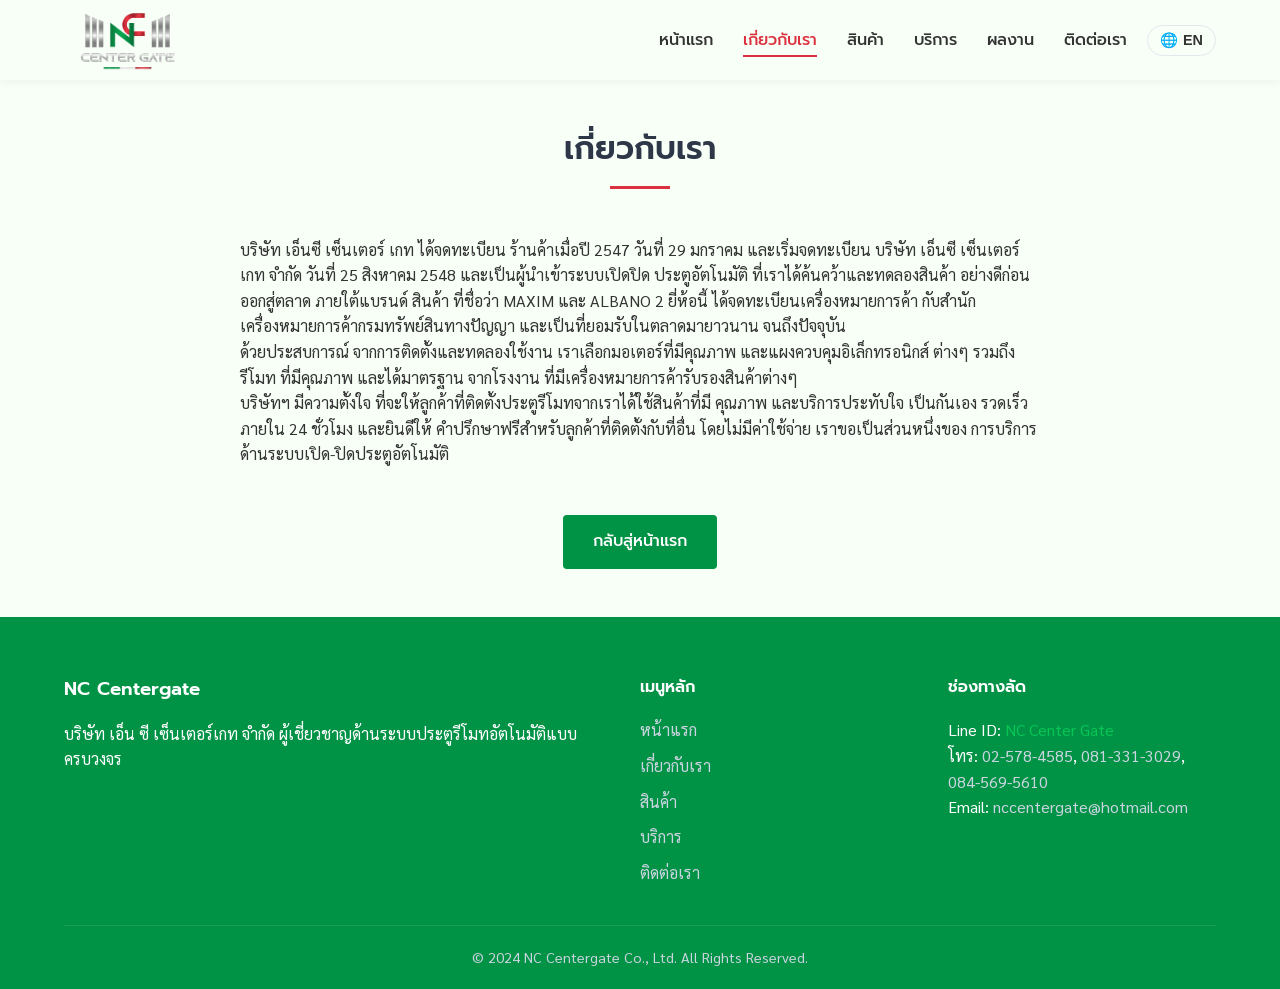
==== commit 66ff9223: "SEO" ====
--- a/about.html
+++ b/about.html
@@ -3,9 +3,9 @@
 <head>
     <meta charset="UTF-8">
     <meta name="viewport" content="width=device-width, initial-scale=1.0">
-    <title>เกี่ยวกับเรา | NC Centergate</title>
-    <meta name="description" content="ทำความรู้จักกับ บริษัท เอ็น ซี เซ็นเตอร์เกท จำกัด ผู้นำเข้าและจดทะเบียนเครื่องหมายการค้าแบรนด์มอเตอร์ประตูอัตโนมัติ MAXIM และ ALBANO ที่เป็นที่ยอมรับมายาวนาน">
-    <meta name="keywords" content="เกี่ยวกับ NC Centergate, บริษัทประตูรีโมท, ผู้นำเข้าประตูรีโมท, มอเตอร์ประตูอัตโนมัติ">
+    <title>ประวัติและข้อมูลบริษัทประตูรีโมท ประตูเลื่อนอัตโนมัติ | NC Centergate</title>
+    <meta name="description" content="รู้จัก บริษัท เอ็น ซี เซ็นเตอร์เกท จำกัด ผู้นำเข้า จัดจำหน่าย และติดตั้งระบบประตูรีโมท ประตูเลื่อนอัตโนมัติ แบรนด์ชั้นนำ MAXIM, ALBANO ประสบการณ์กว่า 20 ปี">
+    <meta name="keywords" content="บริษัทประตูรีโมท, ผู้นำเข้าประตูรีโมท, ตัวแทนจำหน่าย MAXIM ALBANO, ประตูอัตโนมัติ, NC Centergate ประวัติ">
     <link rel="stylesheet" href="assets/css/style.css">
     <link href="https://fonts.googleapis.com/css2?family=Prompt:wght@300;400;500;600;700&family=Sarabun:wght@300;400;500;600&display=swap" rel="stylesheet">
 </head>
--- a/assets/css/style.css
+++ b/assets/css/style.css
@@ -9,16 +9,16 @@
     --text-muted: #666666;
     --bg-main: rgb(247, 255, 247);
     --bg-light: #f8f9fa;
-    --border-color: #e2e8f0;
-
+    --border-color: #e2e8f0;
+
     --font-heading: 'Prompt', sans-serif; 
-    --font-body: 'Sarabun', sans-serif;   
-
+    --font-body: 'Sarabun', sans-serif;   
+
     --container-max-width: 1200px;
     --section-padding: 80px 0;
     --transition-speed: 0.3s;
-}
-
+}
+
 * {
     margin: 0;
     padding: 0;
@@ -36,8 +36,8 @@
     background-color: var(--bg-main);
     line-height: 1.6;
     font-size: 16px;
-}
-
+}
+
 h1, h2, h3, h4, h5, h6 {
     font-family: var(--font-heading);
     color: var(--text-heading);
@@ -64,22 +64,22 @@
     max-width: 100%;
     height: auto;
     display: block;
-}
-
+}
+
 .container {
     width: 90%;
     max-width: var(--container-max-width);
     margin: 0 auto;
-}
-
+}
+
 .placeholder-section {
     padding: var(--section-padding);
     text-align: center;
 }
 .bg-light {
     background-color: var(--bg-light);
-}
-
+}
+
 .btn {
     display: inline-block;
     padding: 12px 28px;
@@ -110,8 +110,8 @@
 .btn-outline:hover {
     background-color: var(--primary-color);
     color: #ffffff;
-}
-
+}
+
 .site-header {
     background-color: var(--bg-main);
     box-shadow: 0 2px 10px rgba(0,0,0,0.05); 
@@ -129,8 +129,8 @@
 
 .logo img {
     height: 70px; 
-}
-
+}
+
 .main-nav ul {
     display: flex;
     gap: 30px; 
@@ -142,8 +142,8 @@
     color: var(--text-main);
     position: relative;
     padding: 5px 0;
-}
-
+}
+
 .main-nav a::after {
     content: '';
     position: absolute;
@@ -163,8 +163,8 @@
 .main-nav a:hover,
 .main-nav a.active {
     color: var(--accent-color);
-}
-
+}
+
 .mobile-menu-btn {
     display: none;
     background: none;
@@ -180,8 +180,8 @@
     height: 3px;
     background-color: var(--primary-color);
     transition: all 0.3s;
-}
-
+}
+
 .hero-section {
     position: relative;
     padding: 120px 0;
@@ -214,8 +214,8 @@
 
 .slide.active {
     opacity: 1;
-}
-
+}
+
 .slide-blur-bg {
     position: absolute;
     top: -5%;
@@ -226,8 +226,8 @@
     background-position: center;
     filter: blur(20px);
     opacity: 0.6;
-}
-
+}
+
 .slide-img {
     position: absolute;
     top: 0;
@@ -238,8 +238,8 @@
     background-position: center;
     background-repeat: no-repeat;
     z-index: 2;
-}
-
+}
+
 .slider-overlay {
     position: absolute;
     top: 0;
@@ -292,8 +292,8 @@
 .hero-btn-outline:hover {
     background-color: #ffffff;
     color: var(--text-main);
-}
-
+}
+
 .site-footer {
     background-color: var(--primary-color);
     color: #ffffff;
@@ -311,8 +311,8 @@
 }
 .site-footer a:hover {
     color: #ffffff;
-}
-
+}
+
 .footer-grid {
     display: grid;
     grid-template-columns: 2fr 1fr 1fr;
@@ -332,8 +332,8 @@
     border-top: 1px solid rgba(255,255,255,0.1);
     color: #cbd5e1;
     font-size: 0.9rem;
-}
-
+}
+
 .section-padding {
     padding: var(--section-padding);
 }
@@ -368,8 +368,8 @@
     display: grid;
     grid-template-columns: repeat(auto-fit, minmax(300px, 1fr));
     gap: 30px;
-}
-
+}
+
 .card {
     background-color: var(--bg-main);
     border-radius: 8px;
@@ -419,8 +419,8 @@
     margin-top: auto;
 }
 
-.text-center { text-align: center; }
-
+.text-center { text-align: center; }
+
 .py-5 { padding-top: 3rem; padding-bottom: 3rem; }
 .mt-5 { margin-top: 3rem; }
 .mb-5 { margin-bottom: 3rem; }
@@ -433,8 +433,8 @@
     max-width: 800px;
     margin: 0 auto;
     text-align: left;
-}
-
+}
+
 .minimal-work-grid {
     display: grid;
     grid-template-columns: repeat(auto-fill, minmax(220px, 1fr));
@@ -458,8 +458,8 @@
     height: 100%;
     object-fit: cover;
     transition: transform 0.8s cubic-bezier(0.165, 0.84, 0.44, 1);
-}
-
+}
+
 .minimal-work-grid:has(.work-item:hover) .work-item:not(:hover) {
     opacity: 0.6;
     transform: scale(0.96);
@@ -474,8 +474,8 @@
 
 .work-item:hover img {
     transform: scale(1.15); 
-}
-
+}
+
 .lightbox-overlay {
     position: fixed;
     top: 0;
@@ -517,8 +517,8 @@
     font-size: 40px;
     font-weight: bold;
     cursor: pointer;
-}
-
+}
+
 @media (max-width: 768px) {
     .minimal-work-grid {
         grid-template-columns: repeat(2, 1fr);
@@ -573,8 +573,8 @@
 .text-small {
     font-size: 0.95rem;
     color: var(--text-muted);
-}
-
+}
+
 .contact-wrapper {
     display: grid;
     grid-template-columns: 1fr 1fr;
@@ -652,8 +652,8 @@
 .custom-form textarea:focus {
     outline: none;
     border-color: var(--primary-color);
-}
-
+}
+
 @media (max-width: 992px) {
     .hero-container {
         grid-template-columns: 1fr; 
@@ -677,8 +677,8 @@
     
     .mobile-menu-btn {
         display: flex;
-    }
-
+    }
+
     .main-nav {
         display: none; 
         position: absolute;
@@ -708,8 +708,8 @@
         grid-template-columns: 1fr; 
         text-align: center;
     }
-}
-
+}
+
 .product-detail-layout {
     display: grid;
     grid-template-columns: 1fr 1fr;
@@ -733,6 +733,13 @@
     border: 1px solid var(--border-color);
 }
 
+.product-detail-info {
+    min-width: 0;
+    word-wrap: break-word;
+    word-break: break-word;
+    overflow-wrap: break-word;
+}
+
 .product-detail-info h2 {
     font-family: var(--font-heading);
     color: var(--primary-color);
@@ -753,6 +760,9 @@
     line-height: 1.8;
     margin-bottom: 30px;
     color: var(--text-main);
+    word-wrap: break-word;
+    word-break: break-word;
+    overflow-wrap: break-word;
 }
 
 .product-features, .product-specs {
@@ -778,6 +788,9 @@
     padding-left: 25px;
     margin-bottom: 10px;
     color: var(--text-main);
+    word-wrap: break-word;
+    word-break: break-word;
+    overflow-wrap: break-word;
 }
 
 .feature-list li::before {
@@ -791,6 +804,9 @@
 .spec-table {
     width: 100%;
     border-collapse: collapse;
+    table-layout: fixed;
+    word-wrap: break-word;
+    word-break: break-word;
 }
 
 .spec-table th, .spec-table td {
@@ -804,8 +820,8 @@
     color: var(--text-heading);
     width: 40%;
     background-color: var(--bg-light);
-}
-
+}
+
 .breadcrumb-container {
     padding: 20px 0;
     border-bottom: 1px solid var(--border-color);
@@ -828,12 +844,13 @@
 
 .btn-back:hover {
     color: var(--primary-color);
-}
-
+}
+
 .product-gallery-section {
     display: flex;
     flex-direction: column;
     gap: 15px;
+    min-width: 0;
 }
 
 .product-main-image {
@@ -861,6 +878,7 @@
     gap: 10px;
     overflow-x: auto;
     padding-bottom: 5px; 
+    width: 100%;
 }
 
 .thumbnail-item {
@@ -960,8 +978,8 @@
     color: var(--primary-color);
     border-color: var(--primary-color);
     background-color: #fff;
-}
-
+}
+
 .modal-overlay {
     position: fixed;
     top: 0;
@@ -1050,239 +1068,177 @@
     background-color: var(--bg-light);
 }
 
-.product-thumbnails {
-    display: flex;
-    gap: 10px;
-    overflow-x: auto;
-    padding-bottom: 5px; 
-}
-
-.thumbnail-item {
-    width: 80px;
-    height: 80px;
-    border-radius: 6px;
-    border: 2px solid transparent;
-    cursor: pointer;
-    overflow: hidden;
-    background-color: #fff;
-    padding: 5px;
-    flex-shrink: 0;
-    transition: border-color 0.2s;
-}
-
-.thumbnail-item img {
-    width: 100%;
-    height: 100%;
-    object-fit: contain;
-}
-
-.thumbnail-item.active {
-    border-color: var(--primary-color);
-}
-
-.thumbnail-item:hover {
-    border-color: var(--primary-light);
-}
-
-@media (max-width: 992px) {
-    .product-detail-layout {
-        grid-template-columns: 1fr;
-    }
-}
-
-.variant-selector-container {
-    margin-bottom: 25px;
-    padding: 15px;
-    background-color: var(--bg-light);
-    border-radius: 8px;
-    border: 1px solid var(--border-color);
-}
-
-.variant-label {
-    font-weight: 500;
-    margin-bottom: 10px;
-    color: var(--text-heading);
-}
-
-.variant-buttons {
-    display: flex;
-    flex-wrap: wrap;
-    gap: 10px;
-    margin-bottom: 10px;
-}
-
-.btn-variant {
-    padding: 8px 16px;
-    border: 1px solid var(--border-color);
-    background-color: #fff;
-    border-radius: 4px;
-    cursor: pointer;
-    font-family: var(--font-body);
-    font-size: 1rem;
-    color: var(--text-main);
-    transition: all var(--transition-speed);
-}
-
-.btn-variant:hover {
-    border-color: var(--primary-light);
-    color: var(--primary-color);
-}
-
-.btn-variant.active {
-    border-color: var(--primary-color);
-    background-color: var(--primary-color);
-    color: #fff;
-}
-
-.btn-compare {
-    background-color: #f8f9fa;
-    border: 1px dashed var(--border-color);
-    color: var(--text-muted);
-    font-family: var(--font-body);
-    font-size: 0.9rem;
-    padding: 6px 12px;
-    border-radius: 4px;
-    cursor: pointer;
-    display: inline-flex;
-    align-items: center;
-    transition: all var(--transition-speed);
-    text-decoration: none;
-    margin-top: 5px;
-}
-
-.btn-compare:hover {
-    color: var(--primary-color);
-    border-color: var(--primary-color);
-    background-color: #fff;
-}
-
-.modal-overlay {
-    position: fixed;
-    top: 0;
-    left: 0;
-    width: 100%;
-    height: 100%;
-    background-color: rgba(0,0,0,0.6);
-    z-index: 2000;
-    display: flex;
-    align-items: center;
-    justify-content: center;
-    opacity: 0;
-    visibility: hidden;
-    transition: all 0.3s ease;
-}
-
-.modal-overlay.active {
-    opacity: 1;
-    visibility: visible;
-}
-
-.modal-content {
-    background-color: #fff;
-    width: 90%;
-    max-width: 800px;
-    border-radius: 8px;
-    box-shadow: 0 10px 30px rgba(0,0,0,0.2);
-    transform: translateY(-20px);
-    transition: transform 0.3s ease;
-    max-height: 90vh;
-    display: flex;
-    flex-direction: column;
-}
-
-.modal-overlay.active .modal-content {
-    transform: translateY(0);
-}
-
-.modal-header {
-    padding: 20px;
-    border-bottom: 1px solid var(--border-color);
-    display: flex;
-    justify-content: space-between;
-    align-items: center;
-}
-
-.modal-header h2 {
-    margin: 0;
-    font-size: 1.5rem;
-    color: var(--text-heading);
-}
-
-.close-modal {
-    font-size: 2rem;
-    cursor: pointer;
-    line-height: 1;
-    color: var(--text-muted);
-    transition: color 0.2s;
-}
-
-.close-modal:hover {
-    color: var(--accent-color);
-}
-
-.modal-body {
-    padding: 20px;
-    overflow-y: auto;
-}
-
-.table-responsive {
-    overflow-x: auto;
-}
-
-.compare-table {
-    width: 100%;
-    min-width: 600px;
-}
-
-.compare-table th, .compare-table td {
-    padding: 12px;
-    border: 1px solid var(--border-color);
-    text-align: center;
-}
-
-.compare-table th {
-    background-color: var(--bg-light);
-}
-
-.compare-table th:first-child {
-    text-align: left;
-    width: 30%;
-}
-
-.compare-table td {
-    color: var(--text-main);
-}
-
-/* Language Visibility Rules */
-body.lang-en .lang-th {
-    display: none !important;
-}
-body.lang-th .lang-en {
-    display: none !important;
-}
-body:not(.lang-en):not(.lang-th) .lang-en {
-    display: none !important;
-}
-
-/* Language Switcher Styling */
-.btn-lang {
-    background: none;
-    border: 1px solid var(--border-color);
-    padding: 6px 12px;
-    border-radius: 20px;
-    cursor: pointer;
-    font-family: var(--font-body);
-    font-weight: 600;
-    color: var(--text-main);
-    font-size: 0.9rem;
-    transition: all 0.2s;
-    display: inline-flex;
-    align-items: center;
-    gap: 5px;
-}
-
-.btn-lang:hover {
-    border-color: var(--primary-color);
-    color: var(--primary-color);
-    background-color: rgba(0, 146, 69, 0.05);
-}
+/* Responsive Improvements & Layout Adjustments for Mobile */
+
+html, body {
+    overflow-x: hidden;
+}
+
+/* Global Grid and Container Adjustments */
+@media (max-width: 480px) {
+    .container {
+        width: 92%;
+    }
+    .grid-layout {
+        grid-template-columns: 1fr !important;
+        gap: 20px;
+    }
+}
+
+/* Header Responsive Adjustments */
+@media (max-width: 480px) {
+    .logo img {
+        height: 50px; 
+    }
+    .header-container {
+        height: 60px;
+    }
+    .main-nav {
+        top: 60px;
+    }
+}
+
+/* Hero Section Responsiveness */
+@media (max-width: 576px) {
+    .hero-section {
+        padding: 80px 0;
+        min-height: 480px;
+    }
+    .hero-content h1 {
+        font-size: 1.8rem;
+    }
+    .hero-content p {
+        font-size: 1rem;
+        margin-bottom: 25px;
+    }
+    .hero-actions {
+        flex-direction: column;
+        gap: 10px;
+        width: 100%;
+    }
+    .hero-actions .btn {
+        width: 100%;
+    }
+}
+
+/* Product Details Page Mobile Adjustments */
+.product-actions {
+    display: flex;
+    gap: 15px;
+    flex-wrap: wrap;
+    margin-top: 30px;
+}
+
+@media (max-width: 768px) {
+    .product-detail-layout {
+        padding: 20px 15px;
+        gap: 25px;
+    }
+    .product-detail-info h2 {
+        font-size: 1.8rem;
+    }
+    .product-main-image {
+        aspect-ratio: auto;
+        height: 300px;
+        padding: 10px;
+    }
+    .product-main-image img {
+        max-height: 280px;
+    }
+    .thumbnail-item {
+        width: 70px;
+        height: 70px;
+    }
+}
+
+@media (max-width: 576px) {
+    .product-actions {
+        flex-direction: column;
+        gap: 10px;
+    }
+    .product-actions .btn {
+        width: 100%;
+        padding: 12px 16px;
+    }
+}
+
+/* Responsive Table layout for mobile viewports */
+@media (max-width: 600px) {
+    .spec-table tbody, .spec-table tr, .spec-table th, .spec-table td {
+        display: block;
+        width: 100%;
+    }
+    .spec-table tr {
+        border-bottom: 1px solid var(--border-color);
+        padding: 10px 0;
+    }
+    .spec-table th {
+        background-color: transparent;
+        font-weight: 600;
+        padding: 0 0 4px 0;
+        border-bottom: none;
+    }
+    .spec-table td {
+        padding: 0;
+        border-bottom: none;
+        color: var(--text-main);
+    }
+}
+
+/* Contact Page padding adjustments on mobile */
+@media (max-width: 576px) {
+    .contact-info-block, .contact-form-block {
+        padding: 25px 15px;
+    }
+    .contact-details li {
+        font-size: 0.95rem;
+    }
+}
+
+/* Phone hotline grid on contact/home sections */
+.phone-grid {
+    display: grid;
+    grid-template-columns: repeat(3, 1fr);
+    gap: 15px;
+}
+
+@media (max-width: 768px) {
+    .phone-grid {
+        grid-template-columns: 1fr;
+        gap: 10px;
+    }
+}
+
+/* Language Visibility Rules */
+body.lang-en .lang-th {
+    display: none !important;
+}
+body.lang-th .lang-en {
+    display: none !important;
+}
+body:not(.lang-en):not(.lang-th) .lang-en {
+    display: none !important;
+}
+
+/* Language Switcher Styling */
+.btn-lang {
+    background: none;
+    border: 1px solid var(--border-color);
+    padding: 6px 12px;
+    border-radius: 20px;
+    cursor: pointer;
+    font-family: var(--font-body);
+    font-weight: 600;
+    color: var(--text-main);
+    font-size: 0.9rem;
+    transition: all 0.2s;
+    display: inline-flex;
+    align-items: center;
+    gap: 5px;
+}
+
+.btn-lang:hover {
+    border-color: var(--primary-color);
+    color: var(--primary-color);
+    background-color: rgba(0, 146, 69, 0.05);
+}
